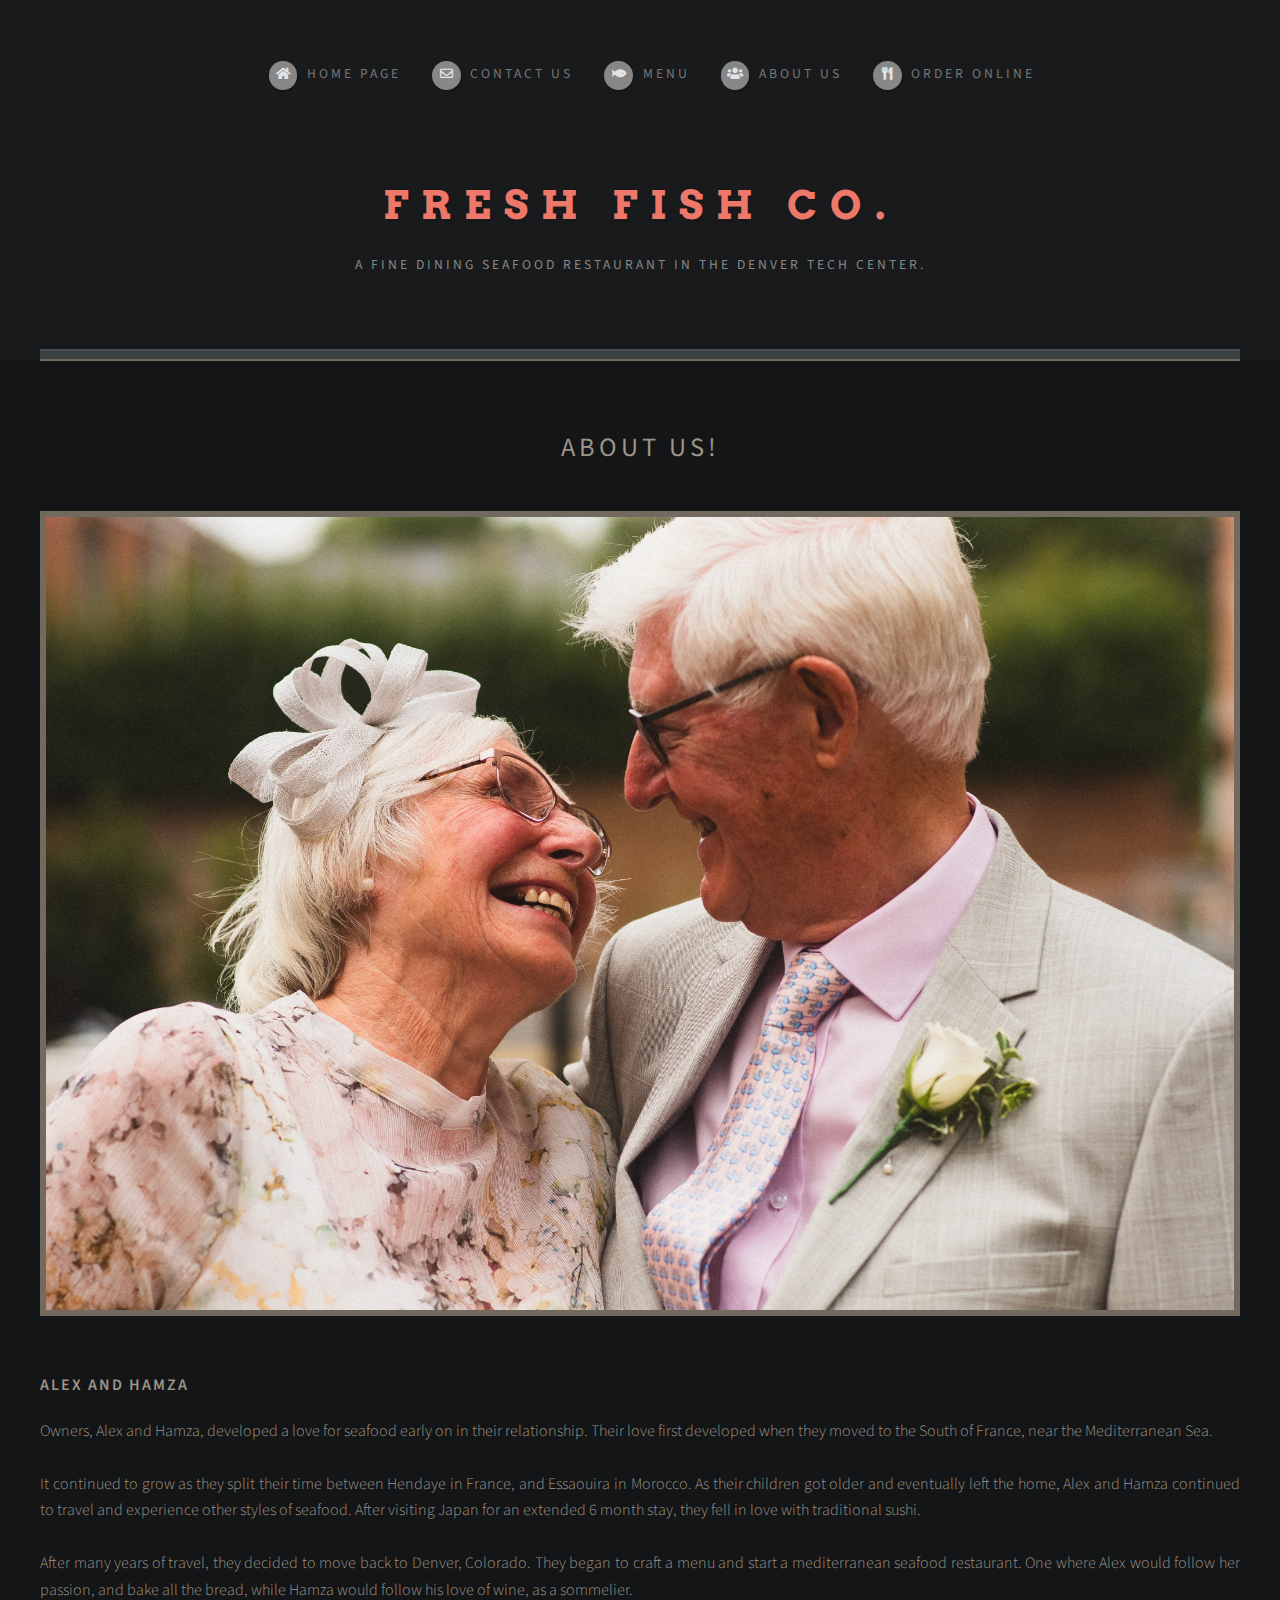
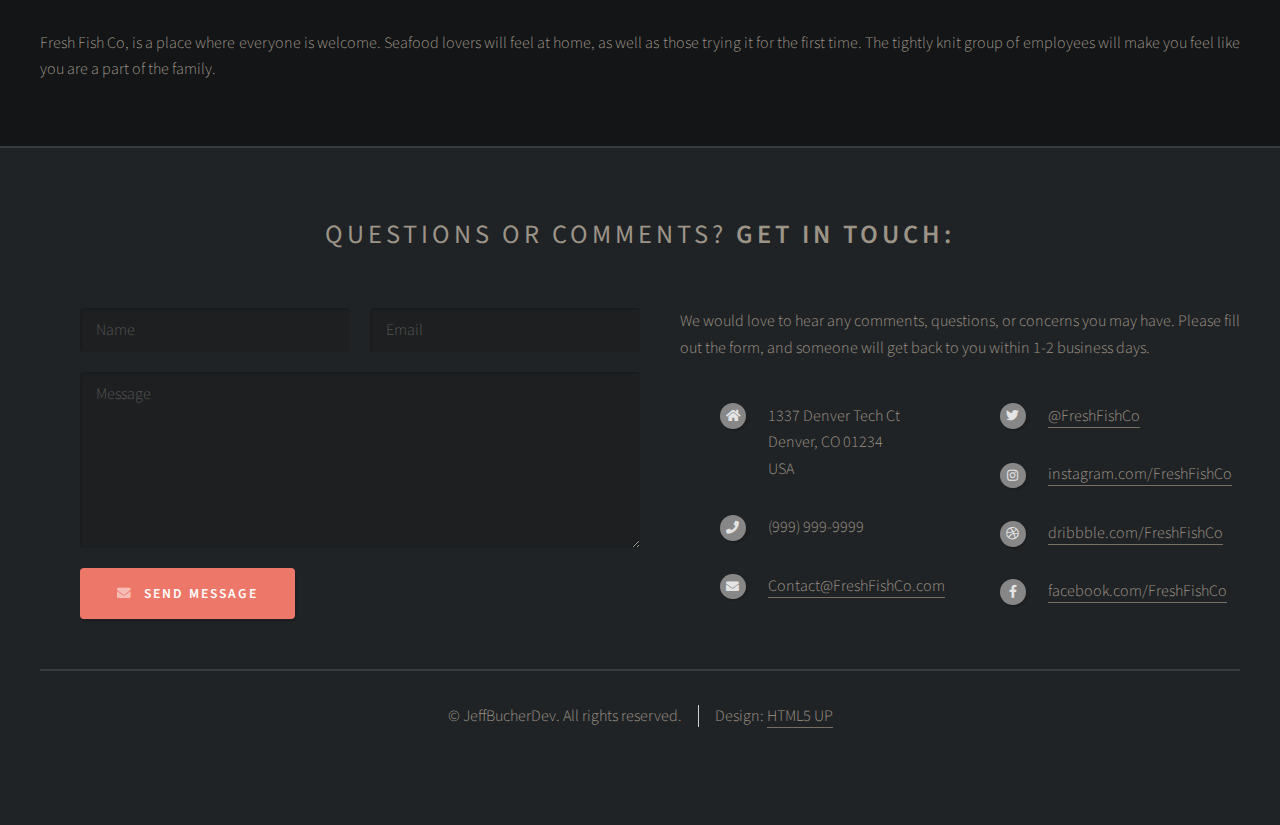
==== About.html @ edb65822 "added menu, about pages, menu images" ====
<!DOCTYPE HTML>
<!--
	Strongly Typed by HTML5 UP
	html5up.net | @ajlkn
	Free for personal and commercial use under the CCA 3.0 license (html5up.net/license)
-->
<html>
	<head>
		<title>About Us</title>
		<meta charset="utf-8" />
		<meta name="viewport" content="width=device-width, initial-scale=1, user-scalable=no" />
		<link rel="stylesheet" href="assets/css/main.css" />
	</head>
	<body class="no-sidebar is-preload">
		<div id="page-wrapper">

<!-- Header -->				
				<section id="header">
					<div class="container">

						<!-- Logo -->
							<h1 id="logo"><a href="index.html">Fresh Fish Co.</a></h1>
							<p>A fine dining seafood restaurant in the Denver Tech Center.</p>

						<!-- Nav -->
							<nav id="nav">
								<ul>
									<li><a class="icon solid fa-home" href="index.html"><span>Home Page</span></a></li>
									<li>
										<a href="#" class="icon fa-envelope"><span>Contact Us</span></a>
										<ul>
											<li><a href="#">Careers</a></li>
											<li><a href="#">Reservations</a></li>
											<li><a href="#footer">Email Us</a></li>
											<li>
												<a href="#">Services</a>
												<ul>
													<li><a href="#">Catering</a></li>
													<li><a href="#">Banquets</a></li>
													<li><a href="#">Event Hosting</a></li>
												</ul>
											</li>
											<!-- <li><a href="#">Veroeros feugiat</a></li> -->
										</ul>
									</li>
									<li><a class="icon solid fa-fish" href="Menu.html"><span>Menu</span></a></li>
									<li><a class="icon solid fa-users" href="About.html"><span>About Us</span></a></li>
									<li><a class="icon solid fa-utensils" href="#"><span>Order Online</span></a></li>
								</ul>
							</nav>

					</div>
				</section>

			<!-- Main -->
				<section id="main">
					<div class="container">
						<div id="content">

							<!-- Post -->
								<article class="box post">
									<header>
										<h2>About Us!</h2>
									</header>
									<span class="image featured"><img src="images/chino-rocha-QeQ4x_f4fpc-unsplash.jpg" alt="" /></span>
									<h3>Alex and Hamza</h3>
									<p> Owners, Alex and Hamza, developed a love for seafood early on in their relationship. Their love first developed when they moved to the South of France, near the Mediterranean Sea. 
										<br>
										<br>
										
									It continued to grow as they split their time between Hendaye in France, and Essaouira in Morocco. As their children got older and eventually left the home, Alex and Hamza continued to travel and experience other styles of seafood. After visiting Japan for an extended 6 month stay, they fell in love with traditional sushi. 
									<br>
									<br>
									
									After many years of travel, they decided to move back to Denver, Colorado. They began to craft a menu and start a mediterranean seafood restaurant. One where Alex would follow her passion, and bake all the bread, while Hamza would follow his love of wine, as a sommelier.
									<br>
									<br>

									Fresh Fish Co, is a place where everyone is welcome. Seafood lovers will feel at home, as well as those trying it for the first time. The tightly knit group of employees will make you feel like you are a part of the family. 
									</p>
								</article>

						</div>
					</div>
				</section>

			<!-- Footer -->
				<section id="footer">
					<div class="container">
						<header>
							<h2>Questions or comments? <strong>Get in touch:</strong></h2>
						</header>
						<div class="row">
							<div class="col-6 col-12-medium">
								<section>
									<form method="post" action="#">
										<div class="row gtr-50">
											<div class="col-6 col-12-small">
												<input name="name" placeholder="Name" type="text" />
											</div>
											<div class="col-6 col-12-small">
												<input name="email" placeholder="Email" type="text" />
											</div>
											<div class="col-12">
												<textarea name="message" placeholder="Message"></textarea>
											</div>
											<div class="col-12">
												<a href="#" class="form-button-submit button icon solid fa-envelope">Send Message</a>
											</div>
										</div>
									</form>
								</section>
							</div>
							<div class="col-6 col-12-medium">
								<section>
									<p>We would love to hear any comments, questions, or concerns you may have. Please fill out the form, and someone will get back to you within 1-2 business days.</p>
									<div class="row">
										<div class="col-6 col-12-small">
											<ul class="icons">
												<li class="icon solid fa-home">
													1337 Denver Tech Ct<br />
													Denver, CO 01234<br />
													USA
												</li>
												<li class="icon solid fa-phone">
													(999) 999-9999
												</li>
												<li class="icon solid fa-envelope">
													<a href="#">Contact@FreshFishCo.com</a>
												</li>
											</ul>
										</div>
										<div class="col-6 col-12-small">
											<ul class="icons">
												<li class="icon brands fa-twitter">
													<a href="#">@FreshFishCo</a>
												</li>
												<li class="icon brands fa-instagram">
													<a href="#">instagram.com/FreshFishCo</a>
												</li>
												<li class="icon brands fa-dribbble">
													<a href="#">dribbble.com/FreshFishCo</a>
												</li>
												<li class="icon brands fa-facebook-f">
													<a href="#">facebook.com/FreshFishCo</a>
												</li>
											</ul>
										</div>
									</div>
								</section>
							</div>
						</div>
					</div>
					<div id="copyright" class="container">
						<ul class="links">
							<li>&copy; JeffBucherDev. All rights reserved.</li><li>Design: <a href="http://html5up.net">HTML5 UP</a></li>
						</ul>
					</div>
				</section>

		</div>

		<!-- Scripts -->
			<script src="assets/js/jquery.min.js"></script>
			<script src="assets/js/jquery.dropotron.min.js"></script>
			<script src="assets/js/browser.min.js"></script>
			<script src="assets/js/breakpoints.min.js"></script>
			<script src="assets/js/util.js"></script>
			<script src="assets/js/main.js"></script>

	</body>
</html>
---- assets/css/main.css ----
@import url("fontawesome-all.min.css");
@import url("https://fonts.googleapis.com/css?family=Source+Sans+Pro:300,400,600|Arvo:700");

/*
	Strongly Typed by HTML5 UP
	html5up.net | @ajlkn
	Free for personal and commercial use under the CCA 3.0 license (html5up.net/license)
*/

html, body, div, span, applet, object,
iframe, h1, h2, h3, h4, h5, h6, p, blockquote,
pre, a, abbr, acronym, address, big, cite,
code, del, dfn, em, img, ins, kbd, q, s, samp,
small, strike, strong, sub, sup, tt, var, b,
u, i, center, dl, dt, dd, ol, ul, li, fieldset,
form, label, legend, table, caption, tbody,
tfoot, thead, tr, th, td, article, aside,
canvas, details, embed, figure, figcaption,
footer, header, hgroup, menu, nav, output, ruby,
section, summary, time, mark, audio, video {
	margin: 0;
	padding: 0;
	border: 0;
	font-size: 100%;
	font: inherit;
	vertical-align: baseline;}

article, aside, details, figcaption, figure,
footer, header, hgroup, menu, nav, section {
	display: block;}

body {
	line-height: 1;
}

ol, ul {
	list-style: none;
}

blockquote, q {
	quotes: none;
}

	blockquote:before, blockquote:after, q:before, q:after {
		content: '';
		content: none;
	}

table {
	border-collapse: collapse;
	border-spacing: 0;
}

body {
	-webkit-text-size-adjust: none;
}

mark {
	background-color: transparent;
	color: inherit;
}

input::-moz-focus-inner {
	border: 0;
	padding: 0;
}

input, select, textarea {
	-moz-appearance: none;
	-webkit-appearance: none;
	-ms-appearance: none;
	appearance: none;
}

/* Basic */

	html {
		box-sizing: border-box;
	}

	*, *:before, *:after {
		box-sizing: inherit;
	}

	body {
		background: #f0f0f0;
	}

		body.is-preload *, body.is-preload *:before, body.is-preload *:after {
			-moz-animation: none !important;
			-webkit-animation: none !important;
			-ms-animation: none !important;
			animation: none !important;
			-moz-transition: none !important;
			-webkit-transition: none !important;
			-ms-transition: none !important;
			transition: none !important;
		}

	body, input, textarea, select {
		font-family: 'Source Sans Pro';
		font-weight: 300;
		color: rgb(157, 148, 136);
		line-height: 1.65em;
		font-size: 15pt;
	}

	h1, h2, h3, h4, h5, h6 {
		font-weight: 600;
		text-transform: uppercase;
		color: rgb(157, 148, 136);
	}

	h1 a, h2 a, h3 a, h4 a, h5 a, h6 a {
		color: inherit;
		text-decoration: none;
		border: 0;
	}

	h2 {
		font-size: 1.65em;
		font-weight: 400;
		letter-spacing: 4px;
		margin: 0 0 1.5em 0;
		line-height: 1.75em;
	}

	h3 {
		font-size: 1em;
		letter-spacing: 2px;
		margin: 0 0 1.25em 0;
	}

	a {
		-moz-transition: color 0.25s ease-in-out, border-bottom-color 0.25s ease-in-out;
		-webkit-transition: color 0.25s ease-in-out, border-bottom-color 0.25s ease-in-out;
		-ms-transition: color 0.25s ease-in-out, border-bottom-color 0.25s ease-in-out;
		transition: color 0.25s ease-in-out, border-bottom-color 0.25s ease-in-out;
		color: rgb(157, 148, 136);
		text-decoration: none;
		border-bottom: solid 1px rgb(120, 111, 98);
	}

		a strong {
			-moz-transition: color 0.25s ease-in-out, border-bottom-color 0.25s ease-in-out;
			-webkit-transition: color 0.25s ease-in-out, border-bottom-color 0.25s ease-in-out;
			-ms-transition: color 0.25s ease-in-out, border-bottom-color 0.25s ease-in-out;
			transition: color 0.25s ease-in-out, border-bottom-color 0.25s ease-in-out;
		}

		a:hover {
			color: #ed786a;
			border-bottom-color: rgba(255, 255, 255, 0);
		}

			a:hover strong {
				color: #ed786a;
			}

	strong, b {
		font-weight: 600;
		color: rgb(157, 148, 136);
	}

	em, i {
		font-style: italic;
	}

	sub {
		position: relative;
		top: 0.5em;
		font-size: 0.8em;
	}

	sup {
		position: relative;
		top: -0.5em;
		font-size: 0.8em;
	}

	hr {
		border: 0;
		border-top: solid 1px #ddd;
	}

	blockquote {
		border-left: solid 0.5em #ddd;
		padding: 1em 0 1em 2em;
		font-style: italic;
	}

	p {
		text-align: justify;
		margin-bottom: 2em;
	}

	ul, ol, dl, table, blockquote {
		margin-bottom: 2em;
	}

	br.clear {
		clear: both;
	}

/* Container */

	.container {
		margin: 0 auto;
		max-width: 100%;
		width: 70em;
	}

		@media screen and (max-width: 1680px) {

			.container {
				width: 68em;
			}

		}

		@media screen and (max-width: 1280px) {

			.container {
				width: calc(100% - 80px);
			}

		}

		@media screen and (max-width: 980px) {

			.container {
				width: calc(100% - 100px);
			}

		}

		@media screen and (max-width: 736px) {

			.container {
				width: calc(100% - 40px);
			}

		}

/* Row */

	.row {
		display: flex;
		flex-wrap: wrap;
		box-sizing: border-box;
		align-items: stretch;
	}

		.row > * {
			box-sizing: border-box;
		}

		.row.gtr-uniform > * > :last-child {
			margin-bottom: 0;
		}

		.row.aln-left {
			justify-content: flex-start;
		}

		.row.aln-center {
			justify-content: center;
		}

		.row.aln-right {
			justify-content: flex-end;
		}

		.row.aln-top {
			align-items: flex-start;
		}

		.row.aln-middle {
			align-items: center;
		}

		.row.aln-bottom {
			align-items: flex-end;
		}

		.row > .imp {
			order: -1;
		}

		.row > .col-1 {
			width: 8.33333%;
		}

		.row > .off-1 {
			margin-left: 8.33333%;
		}

		.row > .col-2 {
			width: 16.66667%;
		}

		.row > .off-2 {
			margin-left: 16.66667%;
		}

		.row > .col-3 {
			width: 25%;
		}

		.row > .off-3 {
			margin-left: 25%;
		}

		.row > .col-4 {
			width: 33.33333%;
		}

		.row > .off-4 {
			margin-left: 33.33333%;
		}

		.row > .col-5 {
			width: 41.66667%;
		}

		.row > .off-5 {
			margin-left: 41.66667%;
		}

		.row > .col-6 {
			width: 50%;
		}

		.row > .off-6 {
			margin-left: 50%;
		}

		.row > .col-7 {
			width: 58.33333%;
		}

		.row > .off-7 {
			margin-left: 58.33333%;
		}

		.row > .col-8 {
			width: 66.66667%;
		}

		.row > .off-8 {
			margin-left: 66.66667%;
		}

		.row > .col-9 {
			width: 75%;
		}

		.row > .off-9 {
			margin-left: 75%;
		}

		.row > .col-10 {
			width: 83.33333%;
		}

		.row > .off-10 {
			margin-left: 83.33333%;
		}

		.row > .col-11 {
			width: 91.66667%;
		}

		.row > .off-11 {
			margin-left: 91.66667%;
		}

		.row > .col-12 {
			width: 100%;
		}

		.row > .off-12 {
			margin-left: 100%;
		}

		.row.gtr-0 {
			margin-top: 0px;
			margin-left: 0px;
		}

			.row.gtr-0 > * {
				padding: 0px 0 0 0px;
			}

			.row.gtr-0.gtr-uniform {
				margin-top: 0px;
			}

				.row.gtr-0.gtr-uniform > * {
					padding-top: 0px;
				}

		.row.gtr-25 {
			margin-top: -12.5px;
			margin-left: -12.5px;
		}

			.row.gtr-25 > * {
				padding: 12.5px 0 0 12.5px;
			}

			.row.gtr-25.gtr-uniform {
				margin-top: -12.5px;
			}

				.row.gtr-25.gtr-uniform > * {
					padding-top: 12.5px;
				}

		.row.gtr-50 {
			margin-top: -25px;
			margin-left: -25px;
		}

			.row.gtr-50 > * {
				padding: 25px 0 0 25px;
			}

			.row.gtr-50.gtr-uniform {
				margin-top: -25px;
			}

				.row.gtr-50.gtr-uniform > * {
					padding-top: 25px;
				}

		.row {
			margin-top: -50px;
			margin-left: -50px;
		}

			.row > * {
				padding: 50px 0 0 50px;
			}

			.row.gtr-uniform {
				margin-top: -50px;
			}

				.row.gtr-uniform > * {
					padding-top: 50px;
				}

		.row.gtr-150 {
			margin-top: -75px;
			margin-left: -75px;
		}

			.row.gtr-150 > * {
				padding: 75px 0 0 75px;
			}

			.row.gtr-150.gtr-uniform {
				margin-top: -75px;
			}

				.row.gtr-150.gtr-uniform > * {
					padding-top: 75px;
				}

		.row.gtr-200 {
			margin-top: -100px;
			margin-left: -100px;
		}

			.row.gtr-200 > * {
				padding: 100px 0 0 100px;
			}

			.row.gtr-200.gtr-uniform {
				margin-top: -100px;
			}

				.row.gtr-200.gtr-uniform > * {
					padding-top: 100px;
				}

		@media screen and (max-width: 1680px) {

			.row {
				display: flex;
				flex-wrap: wrap;
				box-sizing: border-box;
				align-items: stretch;
			}

				.row > * {
					box-sizing: border-box;
				}

				.row.gtr-uniform > * > :last-child {
					margin-bottom: 0;
				}

				.row.aln-left {
					justify-content: flex-start;
				}

				.row.aln-center {
					justify-content: center;
				}

				.row.aln-right {
					justify-content: flex-end;
				}

				.row.aln-top {
					align-items: flex-start;
				}

				.row.aln-middle {
					align-items: center;
				}

				.row.aln-bottom {
					align-items: flex-end;
				}

				.row > .imp-xlarge {
					order: -1;
				}

				.row > .col-1-xlarge {
					width: 8.33333%;
				}

				.row > .off-1-xlarge {
					margin-left: 8.33333%;
				}

				.row > .col-2-xlarge {
					width: 16.66667%;
				}

				.row > .off-2-xlarge {
					margin-left: 16.66667%;
				}

				.row > .col-3-xlarge {
					width: 25%;
				}

				.row > .off-3-xlarge {
					margin-left: 25%;
				}

				.row > .col-4-xlarge {
					width: 33.33333%;
				}

				.row > .off-4-xlarge {
					margin-left: 33.33333%;
				}

				.row > .col-5-xlarge {
					width: 41.66667%;
				}

				.row > .off-5-xlarge {
					margin-left: 41.66667%;
				}

				.row > .col-6-xlarge {
					width: 50%;
				}

				.row > .off-6-xlarge {
					margin-left: 50%;
				}

				.row > .col-7-xlarge {
					width: 58.33333%;
				}

				.row > .off-7-xlarge {
					margin-left: 58.33333%;
				}

				.row > .col-8-xlarge {
					width: 66.66667%;
				}

				.row > .off-8-xlarge {
					margin-left: 66.66667%;
				}

				.row > .col-9-xlarge {
					width: 75%;
				}

				.row > .off-9-xlarge {
					margin-left: 75%;
				}

				.row > .col-10-xlarge {
					width: 83.33333%;
				}

				.row > .off-10-xlarge {
					margin-left: 83.33333%;
				}

				.row > .col-11-xlarge {
					width: 91.66667%;
				}

				.row > .off-11-xlarge {
					margin-left: 91.66667%;
				}

				.row > .col-12-xlarge {
					width: 100%;
				}

				.row > .off-12-xlarge {
					margin-left: 100%;
				}

				.row.gtr-0 {
					margin-top: 0px;
					margin-left: 0px;
				}

					.row.gtr-0 > * {
						padding: 0px 0 0 0px;
					}

					.row.gtr-0.gtr-uniform {
						margin-top: 0px;
					}

						.row.gtr-0.gtr-uniform > * {
							padding-top: 0px;
						}

				.row.gtr-25 {
					margin-top: -12.5px;
					margin-left: -12.5px;
				}

					.row.gtr-25 > * {
						padding: 12.5px 0 0 12.5px;
					}

					.row.gtr-25.gtr-uniform {
						margin-top: -12.5px;
					}

						.row.gtr-25.gtr-uniform > * {
							padding-top: 12.5px;
						}

				.row.gtr-50 {
					margin-top: -25px;
					margin-left: -25px;
				}

					.row.gtr-50 > * {
						padding: 25px 0 0 25px;
					}

					.row.gtr-50.gtr-uniform {
						margin-top: -25px;
					}

						.row.gtr-50.gtr-uniform > * {
							padding-top: 25px;
						}

				.row {
					margin-top: -50px;
					margin-left: -50px;
				}

					.row > * {
						padding: 50px 0 0 50px;
					}

					.row.gtr-uniform {
						margin-top: -50px;
					}

						.row.gtr-uniform > * {
							padding-top: 50px;
						}

				.row.gtr-150 {
					margin-top: -75px;
					margin-left: -75px;
				}

					.row.gtr-150 > * {
						padding: 75px 0 0 75px;
					}

					.row.gtr-150.gtr-uniform {
						margin-top: -75px;
					}

						.row.gtr-150.gtr-uniform > * {
							padding-top: 75px;
						}

				.row.gtr-200 {
					margin-top: -100px;
					margin-left: -100px;
				}

					.row.gtr-200 > * {
						padding: 100px 0 0 100px;
					}

					.row.gtr-200.gtr-uniform {
						margin-top: -100px;
					}

						.row.gtr-200.gtr-uniform > * {
							padding-top: 100px;
						}

		}

		@media screen and (max-width: 1280px) {

			.row {
				display: flex;
				flex-wrap: wrap;
				box-sizing: border-box;
				align-items: stretch;
			}

				.row > * {
					box-sizing: border-box;
				}

				.row.gtr-uniform > * > :last-child {
					margin-bottom: 0;
				}

				.row.aln-left {
					justify-content: flex-start;
				}

				.row.aln-center {
					justify-content: center;
				}

				.row.aln-right {
					justify-content: flex-end;
				}

				.row.aln-top {
					align-items: flex-start;
				}

				.row.aln-middle {
					align-items: center;
				}

				.row.aln-bottom {
					align-items: flex-end;
				}

				.row > .imp-large {
					order: -1;
				}

				.row > .col-1-large {
					width: 8.33333%;
				}

				.row > .off-1-large {
					margin-left: 8.33333%;
				}

				.row > .col-2-large {
					width: 16.66667%;
				}

				.row > .off-2-large {
					margin-left: 16.66667%;
				}

				.row > .col-3-large {
					width: 25%;
				}

				.row > .off-3-large {
					margin-left: 25%;
				}

				.row > .col-4-large {
					width: 33.33333%;
				}

				.row > .off-4-large {
					margin-left: 33.33333%;
				}

				.row > .col-5-large {
					width: 41.66667%;
				}

				.row > .off-5-large {
					margin-left: 41.66667%;
				}

				.row > .col-6-large {
					width: 50%;
				}

				.row > .off-6-large {
					margin-left: 50%;
				}

				.row > .col-7-large {
					width: 58.33333%;
				}

				.row > .off-7-large {
					margin-left: 58.33333%;
				}

				.row > .col-8-large {
					width: 66.66667%;
				}

				.row > .off-8-large {
					margin-left: 66.66667%;
				}

				.row > .col-9-large {
					width: 75%;
				}

				.row > .off-9-large {
					margin-left: 75%;
				}

				.row > .col-10-large {
					width: 83.33333%;
				}

				.row > .off-10-large {
					margin-left: 83.33333%;
				}

				.row > .col-11-large {
					width: 91.66667%;
				}

				.row > .off-11-large {
					margin-left: 91.66667%;
				}

				.row > .col-12-large {
					width: 100%;
				}

				.row > .off-12-large {
					margin-left: 100%;
				}

				.row.gtr-0 {
					margin-top: 0px;
					margin-left: 0px;
				}

					.row.gtr-0 > * {
						padding: 0px 0 0 0px;
					}

					.row.gtr-0.gtr-uniform {
						margin-top: 0px;
					}

						.row.gtr-0.gtr-uniform > * {
							padding-top: 0px;
						}

				.row.gtr-25 {
					margin-top: -10px;
					margin-left: -10px;
				}

					.row.gtr-25 > * {
						padding: 10px 0 0 10px;
					}

					.row.gtr-25.gtr-uniform {
						margin-top: -10px;
					}

						.row.gtr-25.gtr-uniform > * {
							padding-top: 10px;
						}

				.row.gtr-50 {
					margin-top: -20px;
					margin-left: -20px;
				}

					.row.gtr-50 > * {
						padding: 20px 0 0 20px;
					}

					.row.gtr-50.gtr-uniform {
						margin-top: -20px;
					}

						.row.gtr-50.gtr-uniform > * {
							padding-top: 20px;
						}

				.row {
					margin-top: -40px;
					margin-left: -40px;
				}

					.row > * {
						padding: 40px 0 0 40px;
					}

					.row.gtr-uniform {
						margin-top: -40px;
					}

						.row.gtr-uniform > * {
							padding-top: 40px;
						}

				.row.gtr-150 {
					margin-top: -60px;
					margin-left: -60px;
				}

					.row.gtr-150 > * {
						padding: 60px 0 0 60px;
					}

					.row.gtr-150.gtr-uniform {
						margin-top: -60px;
					}

						.row.gtr-150.gtr-uniform > * {
							padding-top: 60px;
						}

				.row.gtr-200 {
					margin-top: -80px;
					margin-left: -80px;
				}

					.row.gtr-200 > * {
						padding: 80px 0 0 80px;
					}

					.row.gtr-200.gtr-uniform {
						margin-top: -80px;
					}

						.row.gtr-200.gtr-uniform > * {
							padding-top: 80px;
						}

		}

		@media screen and (max-width: 980px) {

			.row {
				display: flex;
				flex-wrap: wrap;
				box-sizing: border-box;
				align-items: stretch;
			}

				.row > * {
					box-sizing: border-box;
				}

				.row.gtr-uniform > * > :last-child {
					margin-bottom: 0;
				}

				.row.aln-left {
					justify-content: flex-start;
				}

				.row.aln-center {
					justify-content: center;
				}

				.row.aln-right {
					justify-content: flex-end;
				}

				.row.aln-top {
					align-items: flex-start;
				}

				.row.aln-middle {
					align-items: center;
				}

				.row.aln-bottom {
					align-items: flex-end;
				}

				.row > .imp-medium {
					order: -1;
				}

				.row > .col-1-medium {
					width: 8.33333%;
				}

				.row > .off-1-medium {
					margin-left: 8.33333%;
				}

				.row > .col-2-medium {
					width: 16.66667%;
				}

				.row > .off-2-medium {
					margin-left: 16.66667%;
				}

				.row > .col-3-medium {
					width: 25%;
				}

				.row > .off-3-medium {
					margin-left: 25%;
				}

				.row > .col-4-medium {
					width: 33.33333%;
				}

				.row > .off-4-medium {
					margin-left: 33.33333%;
				}

				.row > .col-5-medium {
					width: 41.66667%;
				}

				.row > .off-5-medium {
					margin-left: 41.66667%;
				}

				.row > .col-6-medium {
					width: 50%;
				}

				.row > .off-6-medium {
					margin-left: 50%;
				}

				.row > .col-7-medium {
					width: 58.33333%;
				}

				.row > .off-7-medium {
					margin-left: 58.33333%;
				}

				.row > .col-8-medium {
					width: 66.66667%;
				}

				.row > .off-8-medium {
					margin-left: 66.66667%;
				}

				.row > .col-9-medium {
					width: 75%;
				}

				.row > .off-9-medium {
					margin-left: 75%;
				}

				.row > .col-10-medium {
					width: 83.33333%;
				}

				.row > .off-10-medium {
					margin-left: 83.33333%;
				}

				.row > .col-11-medium {
					width: 91.66667%;
				}

				.row > .off-11-medium {
					margin-left: 91.66667%;
				}

				.row > .col-12-medium {
					width: 100%;
				}

				.row > .off-12-medium {
					margin-left: 100%;
				}

				.row.gtr-0 {
					margin-top: 0px;
					margin-left: 0px;
				}

					.row.gtr-0 > * {
						padding: 0px 0 0 0px;
					}

					.row.gtr-0.gtr-uniform {
						margin-top: 0px;
					}

						.row.gtr-0.gtr-uniform > * {
							padding-top: 0px;
						}

				.row.gtr-25 {
					margin-top: -12.5px;
					margin-left: -12.5px;
				}

					.row.gtr-25 > * {
						padding: 12.5px 0 0 12.5px;
					}

					.row.gtr-25.gtr-uniform {
						margin-top: -12.5px;
					}

						.row.gtr-25.gtr-uniform > * {
							padding-top: 12.5px;
						}

				.row.gtr-50 {
					margin-top: -25px;
					margin-left: -25px;
				}

					.row.gtr-50 > * {
						padding: 25px 0 0 25px;
					}

					.row.gtr-50.gtr-uniform {
						margin-top: -25px;
					}

						.row.gtr-50.gtr-uniform > * {
							padding-top: 25px;
						}

				.row {
					margin-top: -50px;
					margin-left: -50px;
				}

					.row > * {
						padding: 50px 0 0 50px;
					}

					.row.gtr-uniform {
						margin-top: -50px;
					}

						.row.gtr-uniform > * {
							padding-top: 50px;
						}

				.row.gtr-150 {
					margin-top: -75px;
					margin-left: -75px;
				}

					.row.gtr-150 > * {
						padding: 75px 0 0 75px;
					}

					.row.gtr-150.gtr-uniform {
						margin-top: -75px;
					}

						.row.gtr-150.gtr-uniform > * {
							padding-top: 75px;
						}

				.row.gtr-200 {
					margin-top: -100px;
					margin-left: -100px;
				}

					.row.gtr-200 > * {
						padding: 100px 0 0 100px;
					}

					.row.gtr-200.gtr-uniform {
						margin-top: -100px;
					}

						.row.gtr-200.gtr-uniform > * {
							padding-top: 100px;
						}

		}

		@media screen and (max-width: 736px) {

			.row {
				display: flex;
				flex-wrap: wrap;
				box-sizing: border-box;
				align-items: stretch;
			}

				.row > * {
					box-sizing: border-box;
				}

				.row.gtr-uniform > * > :last-child {
					margin-bottom: 0;
				}

				.row.aln-left {
					justify-content: flex-start;
				}

				.row.aln-center {
					justify-content: center;
				}

				.row.aln-right {
					justify-content: flex-end;
				}

				.row.aln-top {
					align-items: flex-start;
				}

				.row.aln-middle {
					align-items: center;
				}

				.row.aln-bottom {
					align-items: flex-end;
				}

				.row > .imp-small {
					order: -1;
				}

				.row > .col-1-small {
					width: 8.33333%;
				}

				.row > .off-1-small {
					margin-left: 8.33333%;
				}

				.row > .col-2-small {
					width: 16.66667%;
				}

				.row > .off-2-small {
					margin-left: 16.66667%;
				}

				.row > .col-3-small {
					width: 25%;
				}

				.row > .off-3-small {
					margin-left: 25%;
				}

				.row > .col-4-small {
					width: 33.33333%;
				}

				.row > .off-4-small {
					margin-left: 33.33333%;
				}

				.row > .col-5-small {
					width: 41.66667%;
				}

				.row > .off-5-small {
					margin-left: 41.66667%;
				}

				.row > .col-6-small {
					width: 50%;
				}

				.row > .off-6-small {
					margin-left: 50%;
				}

				.row > .col-7-small {
					width: 58.33333%;
				}

				.row > .off-7-small {
					margin-left: 58.33333%;
				}

				.row > .col-8-small {
					width: 66.66667%;
				}

				.row > .off-8-small {
					margin-left: 66.66667%;
				}

				.row > .col-9-small {
					width: 75%;
				}

				.row > .off-9-small {
					margin-left: 75%;
				}

				.row > .col-10-small {
					width: 83.33333%;
				}

				.row > .off-10-small {
					margin-left: 83.33333%;
				}

				.row > .col-11-small {
					width: 91.66667%;
				}

				.row > .off-11-small {
					margin-left: 91.66667%;
				}

				.row > .col-12-small {
					width: 100%;
				}

				.row > .off-12-small {
					margin-left: 100%;
				}

				.row.gtr-0 {
					margin-top: 0px;
					margin-left: 0px;
				}

					.row.gtr-0 > * {
						padding: 0px 0 0 0px;
					}

					.row.gtr-0.gtr-uniform {
						margin-top: 0px;
					}

						.row.gtr-0.gtr-uniform > * {
							padding-top: 0px;
						}

				.row.gtr-25 {
					margin-top: -7.5px;
					margin-left: -7.5px;
				}

					.row.gtr-25 > * {
						padding: 7.5px 0 0 7.5px;
					}

					.row.gtr-25.gtr-uniform {
						margin-top: -7.5px;
					}

						.row.gtr-25.gtr-uniform > * {
							padding-top: 7.5px;
						}

				.row.gtr-50 {
					margin-top: -15px;
					margin-left: -15px;
				}

					.row.gtr-50 > * {
						padding: 15px 0 0 15px;
					}

					.row.gtr-50.gtr-uniform {
						margin-top: -15px;
					}

						.row.gtr-50.gtr-uniform > * {
							padding-top: 15px;
						}

				.row {
					margin-top: -30px;
					margin-left: -30px;
				}

					.row > * {
						padding: 30px 0 0 30px;
					}

					.row.gtr-uniform {
						margin-top: -30px;
					}

						.row.gtr-uniform > * {
							padding-top: 30px;
						}

				.row.gtr-150 {
					margin-top: -45px;
					margin-left: -45px;
				}

					.row.gtr-150 > * {
						padding: 45px 0 0 45px;
					}

					.row.gtr-150.gtr-uniform {
						margin-top: -45px;
					}

						.row.gtr-150.gtr-uniform > * {
							padding-top: 45px;
						}

				.row.gtr-200 {
					margin-top: -60px;
					margin-left: -60px;
				}

					.row.gtr-200 > * {
						padding: 60px 0 0 60px;
					}

					.row.gtr-200.gtr-uniform {
						margin-top: -60px;
					}

						.row.gtr-200.gtr-uniform > * {
							padding-top: 60px;
						}

		}

/* Sections/Article */

	section, article {
		margin-bottom: 3em;
	}

	section > :last-child,
	article > :last-child,
	section:last-child,
	article:last-child {
		margin-bottom: 0;
	}

/* Image */

	.image {
		-moz-transition: opacity 0.25s ease-in-out;
		-webkit-transition: opacity 0.25s ease-in-out;
		-ms-transition: opacity 0.25s ease-in-out;
		transition: opacity 0.25s ease-in-out;
		display: inline-block;
		border: solid 6px rgb(114, 106, 94) !important;
	}

		.image:hover {
			opacity: 0.9;
		}

		.image img {
			display: block;
			width: 100%;
		}

		.image.fit {
			display: block;
			width: 100%;
		}

		.image.featured {
			display: block;
			width: 100%;
			margin: 0 0 3.5em 0;
		}

		.image.left {
			float: left;
			margin: 0 1.5em 1.5em 0;
			position: relative;
			top: 0.5em;
		}

		.image.centered {
			display: block;
			margin: 0 0 2em 0;
		}

			.image.centered img {
				margin: 0 auto;
				width: auto;
			}

/* List */

	ul {
		list-style: disc;
		padding-left: 1em;
	}

		ul li {
			padding-left: 0.5em;
			margin: 0.75em 0 0.75em 0;
		}

			ul li:first-child {
				margin-top: 0;
			}

	ol {
		list-style: decimal;
		padding-left: 1em;
	}

		ol li {
			padding-left: 0.5em;
			margin: 0.75em 0 0.75em 0;
		}

			ol li:first-child {
				margin-top: 0;
			}

/* Links */

	ul.links {
		list-style: none;
		padding-left: 0;
	}

		ul.links li {
			display: inline;
			border-left: solid 1px #d0d0d0;
			padding-left: 1em;
			margin: 0 0 0 1em;
		}

			ul.links li:first-child {
				margin-left: 0;
				padding-left: 0;
				border-left: 0;
			}

/* Actions */

	ul.actions {
		margin-top: 2.5em;
		clear: both;
		list-style: none;
		padding-left: 0;
	}

		ul.actions li {
			padding-left: 0;
			display: inline-block;
			margin: 0 0 0 1em;
		}

			ul.actions li:first-child {
				margin-left: 0;
			}

/* Divided */

	ul.divided {
		list-style: none;
		padding-left: 0;
	}

		ul.divided li {
			border-top: solid 2px #e5e5e5;
			padding-left: 0;
			margin: 2.5em 0 0 0;
			padding: 2.5em 0 0 0;
		}

			ul.divided li:first-child {
				border-top: 0;
				margin-top: 0;
				padding-top: 0;
			}

/* Icons */

	ul.icons {
		list-style: none;
		padding-left: 0;
	}

		ul.icons > li {
			position: relative;
			padding: 2em 0 0 3em;
			margin: 0;
		}

			ul.icons > li:before {
				position: absolute;
				left: 0;
				top: 2.6em;
				display: block;
				font-size: 0.8em;
				background: #878787;
				color: #e4e4e4;
				width: 2em;
				height: 2em;
				border-radius: 2em;
				line-height: 2em;
				text-align: center;
				box-shadow: 0.125em 0.175em 0 0 rgba(0, 0, 0, 0.125);
			}

			ul.icons > li:first-child {
				padding-top: 0;
			}

				ul.icons > li:first-child:before {
					top: 0;
				}

/* Form */

	form label {
		font-weight: 600;
		text-transform: uppercase;
		color: #888;
		display: block;
		margin: 0 0 1em 0;
	}

	form input[type="text"],
	form input[type="email"],
	form input[type="password"],
	form select,
	form textarea {
		-moz-transition: background-color 0.25s ease-in-out;
		-webkit-transition: background-color 0.25s ease-in-out;
		-ms-transition: background-color 0.25s ease-in-out;
		transition: background-color 0.25s ease-in-out;
		-webkit-appearance: none;
		display: block;
		border: 0;
		background: #e8e8e8;
		width: 100%;
		box-shadow: inset 2px 2px 0px 0px rgba(0, 0, 0, 0.1);
		border-radius: 4px;
		line-height: 1.25em;
		padding: 0.75em 1em 0.75em 1em;
	}

		form input[type="text"]:focus,
		form input[type="email"]:focus,
		form input[type="password"]:focus,
		form select:focus,
		form textarea:focus {
			background: #f0f0f0;
		}

	form textarea {
		min-height: 11em;
	}

	form ::-webkit-input-placeholder {
		color: #555 !important;
		line-height: 1.35em;
	}

	form :-moz-placeholder {
		color: #555 !important;
	}

	form ::-moz-placeholder {
		color: #555 !important;
	}

	form :-ms-input-placeholder {
		color: #555 !important;
	}

	form ::-moz-focus-inner {
		border: 0;
	}

/* Table */

	table {
		width: 100%;
	}

		table tbody tr {
			border-top: solid 1px #E5E5E5;
		}

			table tbody tr:first-child {
				border-top: 0;
			}

		table td {
			padding: 0.75em 1em 0.75em 1em;
		}

		table th {
			text-align: left;
			font-weight: bold;
			padding: 0.75em 1em 0.75em 1em;
		}

		table thead {
			background: #878787;
			color: #fff;
			font-weight: 400;
			text-transform: uppercase;
			border: 0;
			box-shadow: 0.125em 0.175em 0 0 rgba(0, 0, 0, 0.125);
			font-size: 0.85em;
			letter-spacing: 2px;
		}

		table tfoot {
			background: #F0F0F0;
			border-top: solid 2px #E5E5E5;
		}

/* Button */

	input[type="button"],
	input[type="submit"],
	input[type="reset"],
	button,
	.button {
		-moz-transition: all 0.25s ease-in-out;
		-webkit-transition: all 0.25s ease-in-out;
		-ms-transition: all 0.25s ease-in-out;
		transition: all 0.25s ease-in-out;
		-webkit-appearance: none;
		position: relative;
		display: inline-block;
		background: #ed786a;
		color: #fff !important;
		text-transform: uppercase;
		border-radius: 4px;
		border: 0;
		outline: 0;
		font-size: 1em;
		box-shadow: 0.125em 0.175em 0 0 rgba(0, 0, 0, 0.125);
		font-weight: 600;
		text-align: center;
		font-size: 0.85em;
		letter-spacing: 2px;
		padding: 0.85em 2.75em 0.85em 2.75em;
	}

		input[type="button"].icon:before,
		input[type="submit"].icon:before,
		input[type="reset"].icon:before,
		button.icon:before,
		.button.icon:before {
			position: relative;
			padding-right: 0.75em;
			opacity: 0.5;
			top: 0.05em;
		}

		input[type="button"]:hover,
		input[type="submit"]:hover,
		input[type="reset"]:hover,
		button:hover,
		.button:hover {
			background: #fd887a;
		}

		input[type="button"]:active,
		input[type="submit"]:active,
		input[type="reset"]:active,
		button:active,
		.button:active {
			background: #ed786a;
		}

		input[type="button"].alt,
		input[type="submit"].alt,
		input[type="reset"].alt,
		button.alt,
		.button.alt {
			background: #878787;
		}

			input[type="button"].alt:hover,
			input[type="submit"].alt:hover,
			input[type="reset"].alt:hover,
			button.alt:hover,
			.button.alt:hover {
				background: #979797;
			}

			input[type="button"].alt:active,
			input[type="submit"].alt:active,
			input[type="reset"].alt:active,
			button.alt:active,
			.button.alt:active {
				background: #878787;
			}

/* Box */

	.no-sidebar .box.post > header {
		text-align: center;
	}

	.box.excerpt .date {
		background: #878787;
		color: #fff;
		font-weight: 400;
		text-transform: uppercase;
		border-radius: 4px;
		border: 0;
		box-shadow: 0.125em 0.175em 0 0 rgba(0, 0, 0, 0.125);
		display: inline-block;
		font-size: 0.85em;
		letter-spacing: 2px;
		padding: 0.25em 1em 0.25em 1em;
		margin: 0 0 2.5em 0;
	}

/* Icons */

	.icon {
		text-decoration: none;
		position: relative;
		text-decoration: none;
	}

		.icon:before {
			-moz-osx-font-smoothing: grayscale;
			-webkit-font-smoothing: antialiased;
			display: inline-block;
			font-style: normal;
			font-variant: normal;
			text-rendering: auto;
			line-height: 1;
			text-transform: none !important;
			font-family: 'Font Awesome 5 Free';
			font-weight: 400;
		}

		.icon:before {
			line-height: inherit;
		}

		.icon > .label {
			display: none;
		}

		.icon.solid:before {
			font-weight: 900;
		}

		.icon.brands:before {
			font-family: 'Font Awesome 5 Brands';
		}

/* Page Wrapper */

	#page-wrapper > section {
		margin-bottom: 0;
	}

/* Header */

	#header {
		position: relative;
		position: relative;
		background: rgb(24, 26, 27);
		text-align: center;
	}

		#header > .container {
			padding: 14em 0 7em 0;
			border-bottom: solid 2px rgb(114, 106, 94);
			box-shadow: inset 0px -8px 0px 0px rgb(58, 63, 66), inset 0px -10px 0px 0px rgb(73, 79, 82) ;
		}

		#header h1 {
			font-family: 'Arvo';
			font-weight: 700;
			color: #ed786a;
			text-shadow: 0.05em 0.075em 0 rgba(0, 0, 0, 0.1);
			font-size: 3em;
			letter-spacing: 13px;
		}

			#header h1 a {
				border: 0;
			}

		#header p {
			text-transform: uppercase;
			font-weight: 400;
			color: #888;
			margin: 2.5em 0 0 0;
			font-size: 0.85em;
			letter-spacing: 3px;
			text-align: center;
		}

/* Nav */

	#nav {
		position: absolute;
		top: 3em;
		left: 0;
		width: 100%;
		cursor: default;
	}

		#nav > ul > li {
			display: inline-block;
			padding-right: 2em;
		}

			#nav > ul > li:last-child {
				padding-right: 0;
			}

			#nav > ul > li > a {
				border: 0;
				text-decoration: none;
				text-transform: uppercase;
				font-weight: 400;
				color: #777;
				outline: 0;
				display: block;
			}

				#nav > ul > li > a:before {
					display: inline-block;
					background: #878787;
					color: #e4e4e4;
					width: 2.25em;
					font-size: 0.8em;
					height: 2.25em;
					border-radius: 2.25em;
					line-height: 2.1em;
					text-align: center;
					box-shadow: 0.125em 0.175em 0 0 rgba(0, 0, 0, 0.125);
					margin-right: 0.75em;
					-moz-transition: color 0.25s ease-in-out, background 0.25s ease-in-out;
					-webkit-transition: color 0.25s ease-in-out, background 0.25s ease-in-out;
					-o-transition: color 0.25s ease-in-out, background 0.25s ease-in-out;
					-ms-transition: color 0.25s ease-in-out, background 0.25s ease-in-out;
					transition: color 0.25s ease-in-out, background 0.25s ease-in-out;
				}

				#nav > ul > li > a > span {
					-moz-transition: color 0.25s ease-in-out;
					-webkit-transition: color 0.25s ease-in-out;
					-o-transition: color 0.25s ease-in-out;
					-ms-transition: color 0.25s ease-in-out;
					transition: color 0.25s ease-in-out;
					font-size: 0.85em;
					letter-spacing: 3px;
				}

			#nav > ul > li > ul {
				display: none;
			}

			#nav > ul > li.active > a:before,
			#nav > ul > li:hover > a:before {
				background: #ED786A;
				color: #fff;
			}

			#nav > ul > li.active > a > span,
			#nav > ul > li:hover > a > span {
				color: #ED786A;
			}

	.dropotron {
		text-align: left;
		border: solid 1px #e5e5e5;
		border-radius: 4px;
		background: #fff;
		background: rgba(255, 255, 255, 0.965);
		box-shadow: 0px 2px 2px 0px rgba(0, 0, 0, 0.1);
		padding: 0.75em 0 0.5em 0;
		min-width: 12em;
		margin-top: calc(-0.5em + 1px);
		margin-left: -2px;
		list-style: none;
	}

		.dropotron.level-0 {
			margin-top: 1.5em;
			margin-left: -1em;
		}

			.dropotron.level-0:after {
				content: '';
				display: block;
				position: absolute;
				left: 1.25em;
				top: calc(-0.75em + 1px);
				border-left: solid 0.75em rgba(255, 255, 255, 0);
				border-right: solid 0.75em rgba(255, 255, 255, 0);
				border-bottom: solid 0.75em #fff;
			}

			.dropotron.level-0:before {
				content: '';
				display: block;
				position: absolute;
				left: 1.25em;
				top: -0.75em;
				border-left: solid 0.75em rgba(255, 255, 255, 0);
				border-right: solid 0.75em rgba(255, 255, 255, 0);
				border-bottom: solid 0.75em #ccc;
			}

		.dropotron span, .dropotron a {
			display: block;
			padding: 0.3em 1em 0.3em 1em;
			border: 0;
			border-top: solid 1px #f0f0f0;
			outline: 0;
		}

		.dropotron li {
			padding-left: 0;
			margin: 0;
		}

			.dropotron li:first-child > span, .dropotron li:first-child > a {
				border-top: 0;
				padding-top: 0;
			}

			.dropotron li:hover > span, .dropotron li:hover > a {
				-moz-transition: color 0.25s ease-in-out, border-bottom-color 0.25s ease-in-out;
				-webkit-transition: color 0.25s ease-in-out, border-bottom-color 0.25s ease-in-out;
				-ms-transition: color 0.25s ease-in-out, border-bottom-color 0.25s ease-in-out;
				transition: color 0.25s ease-in-out, border-bottom-color 0.25s ease-in-out;
				color: #ed786a;
			}

/* Features */

	#features {
		position: relative;
		overflow: hidden;
		background: #131516;
		text-align: center;
		padding: 6em 0;
	}

		#features p {
			text-align: center;
		}

		#features ul.actions {
			margin-top: 1.25em;
		}

/* Banner */

	#banner {
		position: relative;
		overflow: hidden;
		background: #fff;
		color: #fff;
		text-align: center;
		border-top: solid 2px rgb(72, 78, 81);
		border-bottom: solid 2px rgb(72, 78, 81);
		box-shadow: inset 0px -8px 0px 0px rgb(58 63 66), inset 0px 8px 0px 0px rgb(58 63 66);
		position: relative;
		text-transform: uppercase;
		background: url("../../images/banner.jpg");
		background-size: cover;
		padding: 10em 0;
	}

		#banner p {
			font-weight: 400;
			font-size: 2em;
			line-height: 1.5em;
			letter-spacing: 4px;
			text-align: center;
			margin: 0;
		}

		#banner strong {
			color: inherit;
		}

		#banner > .container {
			position: relative;
		}

			#banner > .container:before, #banner > .container:after {
				content: '';
				display: block;
				position: absolute;
				top: 50%;
				width: 35px;
				height: 141px;
				margin-top: -70px;
				background: url("images/bracket.svg");
				opacity: 0.15;
			}

			#banner > .container:before {
				left: 0;
			}

			#banner > .container:after {
				-moz-transform: scaleX(-1);
				-webkit-transform: scaleX(-1);
				-ms-transform: scaleX(-1);
				transform: scaleX(-1);
				right: 0;
			}

/* Main */

	#main {
		position: relative;
		overflow: hidden;
		background: #131516;
		padding: 6em 0;
	}

/* Content */

	#content > section,
	#content > article {
		border-top: solid 2px rgb(114, 106, 94);
		box-shadow: inset 0px 8px 0px 0px rgb(58 63 66), inset 0px 10px 0px 0px rgb(73 79 82) ;
		margin: 5em 0 0 0;
		padding: 5em 0 0 0;
	}

		#content > section:first-child,
		#content > article:first-child {
			border-top: 0;
			box-shadow: none;
			margin: 0;
			padding: 0;
		}

/* Sidebar */

	#sidebar > section,
	#sidebar > article {
		border-top: solid 2px #e5e5e5;
		box-shadow: inset 0px 8px 0px 0px #fff, inset 0px 10px 0px 0px #e5e5e5;
		margin: 5em 0 0 0;
		padding: 5em 0 0 0;
	}

		#sidebar > section:first-child,
		#sidebar > article:first-child {
			border-top: 0;
			box-shadow: none;
			margin: 0;
			padding: 0;
		}

/* Footer */

	#footer {
		position: relative;
		overflow: hidden;
		border-top: solid 2px #373C3E;
		background: #202325;
		padding: 0 0 0 0;
	}

		#footer form input[type="text"],
		#footer form input[type="email"],
		#footer form input[type="password"],
		#footer form select,
		#footer form textarea {
			background: #1D1F20;
		}

			#footer form input[type="text"]:focus,
			#footer form input[type="email"]:focus,
			#footer form input[type="password"]:focus,
			#footer form select:focus,
			#footer form textarea:focus {
				background: #fff;
			}

		#footer h2 {
			text-align: center;
		}

/* Copyright */

	#copyright {
		border-top: solid 2px #373C3E;
		text-align: center;
		/* margin-top: 6em; */
		padding-top: 4em;
	}

/* XLarge */

	@media screen and (max-width: 1680px) {

		/* Basic */

			body, input, textarea, select {
				font-size: 13pt;
			}

	}

/* Large */

	@media screen and (max-width: 1280px) {

		/* Basic */

			body, input, textarea, select {
				font-size: 12pt;
			}

			h2 br, h3 br, h4 br, h5 br, h6 br {
				display: none;
			}

		/* Image */

			.image.left {
				max-width: 50%;
			}

			.image.right {
				max-width: 50%;
			}

		/* Header */

			#header > .container {
				padding: 12em 0 5em 0;
			}

			#header h1 {
				font-size: 2.5em;
			}

		/* Nav */

			#nav > ul > li {
				padding-right: 1.25em;
			}

		/* Features */

			#features {
				padding: 4em 0;
			}

		/* Banner */

			#banner {
				padding: 8em 0;
			}

				#banner > .container {
					padding: 0 4em;
				}

					#banner > .container br {
						display: none;
					}

		/* Main */

			#main {
				padding: 4em 0;
			}

		/* Footer */

			#footer {
				padding: 4em 0;
			}

		/* Copyright */

			#copyright {
				margin-top: 2em;
				padding-top: 2em;
			}

	}

/* Medium */

	#navPanel, #titleBar {
		display: none;
	}

	@media screen and (max-width: 980px) {

		/* Basic */

			html, body {
				overflow-x: hidden;
			}

		/* Header */

			#header > .container {
				padding: 10em 0 7em 0;
			}

		/* Nav */

			#nav {
				display: none;
			}

		/* Nav */

			#page-wrapper {
				-moz-backface-visibility: hidden;
				-webkit-backface-visibility: hidden;
				-ms-backface-visibility: hidden;
				backface-visibility: hidden;
				-moz-transition: -moz-transform 0.5s ease;
				-webkit-transition: -webkit-transform 0.5s ease;
				-ms-transition: -ms-transform 0.5s ease;
				transition: transform 0.5s ease;
				padding-bottom: 1px;
			}

			#titleBar {
				-moz-backface-visibility: hidden;
				-webkit-backface-visibility: hidden;
				-ms-backface-visibility: hidden;
				backface-visibility: hidden;
				-moz-transition: -moz-transform 0.5s ease;
				-webkit-transition: -webkit-transform 0.5s ease;
				-ms-transition: -ms-transform 0.5s ease;
				transition: transform 0.5s ease;
				display: block;
				height: 44px;
				left: 0;
				position: fixed;
				top: 0;
				width: 100%;
				z-index: 10001;
			}

				#titleBar .toggle {
					text-decoration: none;
					position: absolute;
					left: 0;
					top: 0;
					width: 80px;
					height: 60px;
					border: 0;
				}

					#titleBar .toggle:before {
						-moz-osx-font-smoothing: grayscale;
						-webkit-font-smoothing: antialiased;
						display: inline-block;
						font-style: normal;
						font-variant: normal;
						text-rendering: auto;
						line-height: 1;
						text-transform: none !important;
						font-family: 'Font Awesome 5 Free';
						font-weight: 900;
					}

					#titleBar .toggle:before {
						display: inline-block;
						text-decoration: none;
						content: '\f0c9';
						display: block;
						width: 60px;
						height: 40px;
						background: rgba(232, 232, 232, 0.9);
						border-radius: 4px;
						position: absolute;
						left: 5px;
						top: 5px;
						box-shadow: 0.125em 0.125em 0 0 rgba(0, 0, 0, 0.15);
						text-align: center;
						line-height: 40px;
						font-size: 18px;
						color: #aaa;
					}

					#titleBar .toggle:active:before {
						opacity: 0.5;
					}

			#navPanel {
				-moz-backface-visibility: hidden;
				-webkit-backface-visibility: hidden;
				-ms-backface-visibility: hidden;
				backface-visibility: hidden;
				-moz-transform: translateX(-275px);
				-webkit-transform: translateX(-275px);
				-ms-transform: translateX(-275px);
				transform: translateX(-275px);
				-moz-transition: -moz-transform 0.5s ease;
				-webkit-transition: -webkit-transform 0.5s ease;
				-ms-transition: -ms-transform 0.5s ease;
				transition: transform 0.5s ease;
				display: block;
				height: 100%;
				left: 0;
				overflow-y: auto;
				position: fixed;
				top: 0;
				width: 275px;
				z-index: 10002;
				background: #444;
				border-right: solid 2px #3c3c3c;
				font-weight: 400;
				text-transform: uppercase;
				color: #888;
				letter-spacing: 2px;
				font-size: 0.85em;
			}

				#navPanel .link {
					display: block;
					color: #ddd;
					text-decoration: none;
					height: 44px;
					line-height: 44px;
					border: 0;
					border-top: solid 1px #3c3c3c;
					padding: 0 1em 0 1em;
				}

					#navPanel .link:first-child {
						border-top: 0;
					}

					#navPanel .link.depth-0 {
						font-weight: 600;
						color: #fff;
					}

				#navPanel .indent-1 {
					display: inline-block;
					width: 1em;
				}

				#navPanel .indent-2 {
					display: inline-block;
					width: 2em;
				}

				#navPanel .indent-3 {
					display: inline-block;
					width: 3em;
				}

				#navPanel .indent-4 {
					display: inline-block;
					width: 4em;
				}

				#navPanel .indent-5 {
					display: inline-block;
					width: 5em;
				}

				#navPanel .depth-0 {
					color: #fff;
				}

			body.navPanel-visible #page-wrapper {
				-moz-transform: translateX(275px);
				-webkit-transform: translateX(275px);
				-ms-transform: translateX(275px);
				transform: translateX(275px);
			}

			body.navPanel-visible #titleBar {
				-moz-transform: translateX(275px);
				-webkit-transform: translateX(275px);
				-ms-transform: translateX(275px);
				transform: translateX(275px);
			}

			body.navPanel-visible #navPanel {
				-moz-transform: translateX(0);
				-webkit-transform: translateX(0);
				-ms-transform: translateX(0);
				transform: translateX(0);
			}

		/* Sidebar */

			#sidebar {
				padding-top: 6em;
			}

	}

/* Small */

	@media screen and (max-width: 736px) {

		/* Basic */

			body, input, textarea, select {
				font-size: 11pt;
			}

			h2, h3, h4, h5, h6 {
				font-size: 1.2em;
				letter-spacing: 2px;
				text-align: center;
				margin: 0 0 2em 0;
			}

				h2 br, h3 br, h4 br, h5 br, h6 br {
					display: none;
				}

		/* Image */

			.image.featured {
				margin: 0 0 1.5em 0;
			}

			.image.left {
				max-width: 35%;
			}

			.image.right {
				max-width: 35%;
			}

		/* Button */

			input[type="button"],
			input[type="submit"],
			input[type="reset"],
			button,
			.button {
				letter-spacing: 2px;
				display: block;
				padding: 1em 0 1em 0;
				width: 100%;
			}

		/* Actions */

			ul.actions li {
				display: block;
				margin: 1em 0 0 0;
			}

				ul.actions li:first-child {
					margin-top: 0;
				}

		/* Box */

			.box.excerpt header {
				text-align: center;
			}

		/* Header */

			#header > .container {
				padding: 6em 0 4em 0;
			}

			#header h1 {
				font-size: 2em;
				letter-spacing: 8px;
				line-height: 1.325em;
			}

			#header p {
				margin: 1.25em 0 0 0;
				letter-spacing: 2px;
			}
			p {
				margin-right: .5em;
			}
		/* Banner */

			#banner {
				padding: 5em 0;
			}

				#banner > .container {
					padding: 0;
				}

					#banner > .container:before, #banner > .container:after {
						display: none;
					}

				#banner p {
					font-size: 1.25em;
				}

		/* Features */

			#features {
				padding: 2em 0;
			}

				#features ul.actions {
					margin-top: 0;
				}

		/* Main */

			#main {
				padding: 2em 0;
			}

		/* Content */

			#content > section,
			#content > article {
				margin: 3em 0 0 0;
				padding: 3em 0 0 0;
			}

		/* Sidebar */

			#sidebar {
				padding-top: 3em;
			}

				#sidebar > section,
				#sidebar > article {
					margin: 3em 0 0 0;
					padding: 3em 0 0 0;
				}

		/* Footer */

			#footer {
				padding: 2em 0;
			}

				#footer ul.icons {
					margin-bottom: 0;
				}

		/* Copyright */

			#copyright .links {
				margin-bottom: 0;
			}

				#copyright .links li {
					display: block;
					padding-left: 0;
					margin-left: 0;
					border-left: 0;
				}

	}

	/* My customizations */

	.footer-p {
		padding-right: .3em;
	}

	#footer {
		width: 100%;
	}
	

	.row {
		margin-top: -30px;
		margin-left: 0px;
	}

	@media screen and (max-width: 736px){
		#banner p {
			font-size: 1.25em;
			background-color:#131516
		}
		
	}

	/* Menu */
	.menu img {		
		padding: 0, 10rem;
		/* width: 400px; */
		
	}
	#menu-item {		
		width: 875px;
		
	}
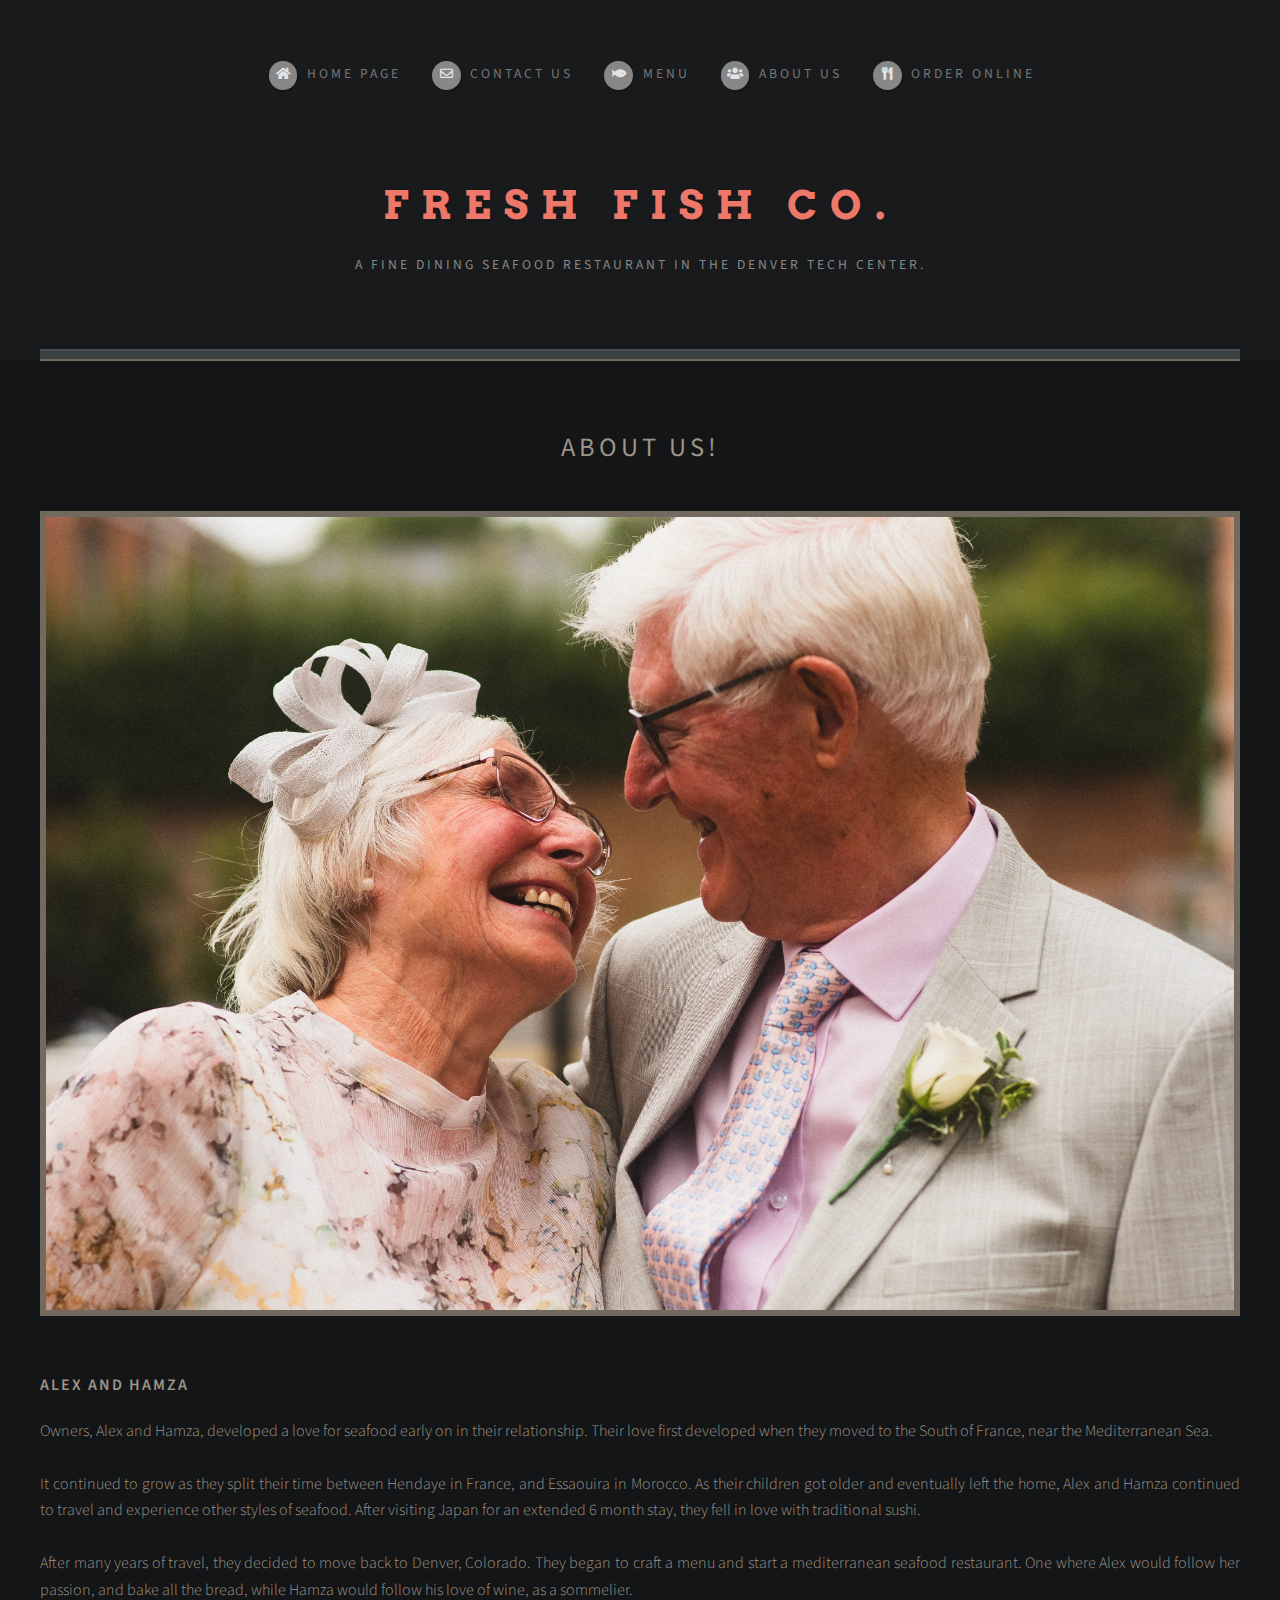
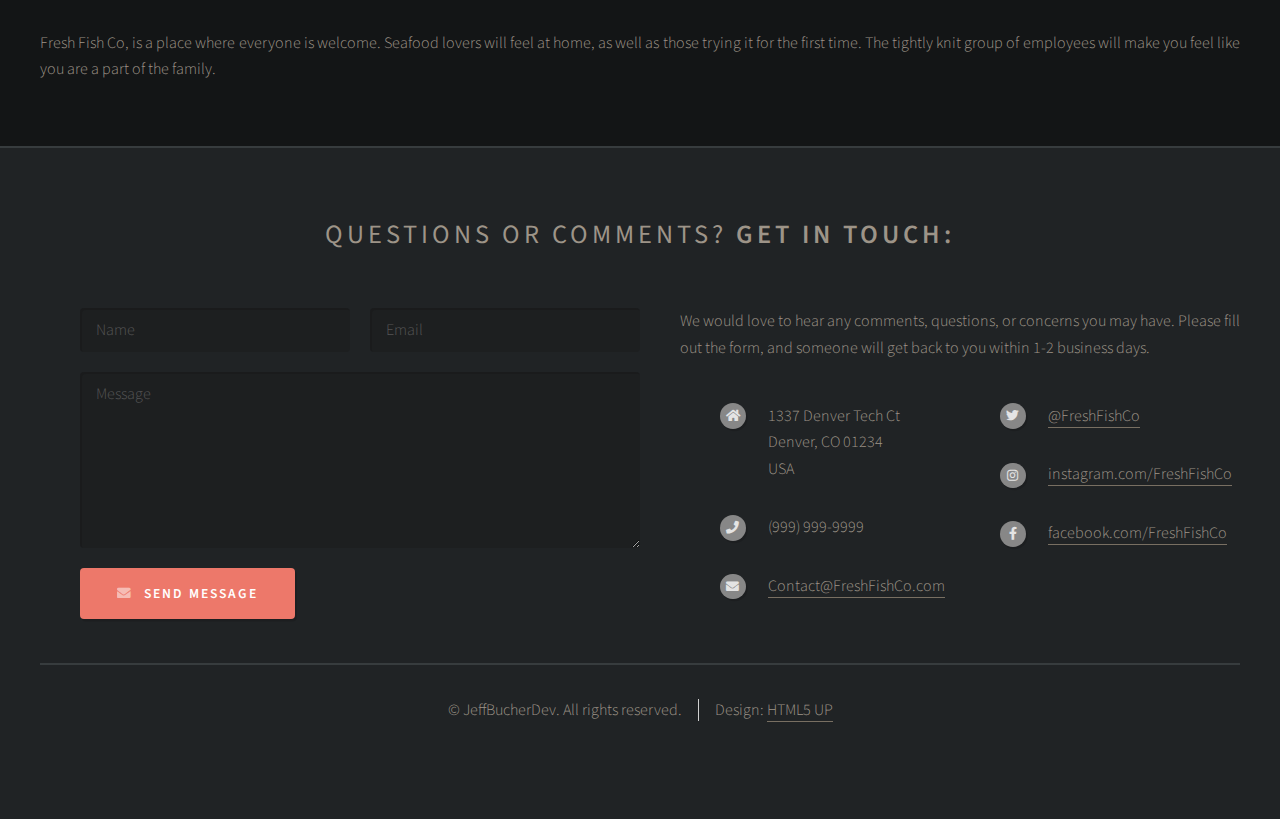
==== commit 4f9e32d6: "added content" ====
--- a/About.html
+++ b/About.html
@@ -138,8 +138,8 @@
 												<li class="icon brands fa-instagram">
 													<a href="#">instagram.com/FreshFishCo</a>
 												</li>
-												<li class="icon brands fa-dribbble">
-													<a href="#">dribbble.com/FreshFishCo</a>
+												<!-- <li class="icon brands fa-dribbble">
+													<a href="#">dribbble.com/FreshFishCo</a> -->
 												</li>
 												<li class="icon brands fa-facebook-f">
 													<a href="#">facebook.com/FreshFishCo</a>
--- a/assets/css/main.css
+++ b/assets/css/main.css
@@ -1486,7 +1486,7 @@
 		-ms-transition: opacity 0.25s ease-in-out;
 		transition: opacity 0.25s ease-in-out;
 		display: inline-block;
-		border: solid 6px rgb(114, 106, 94) !important;
+		border: solid 6px rgb(114, 106, 94) /* !important;*/
 	}
 
 		.image:hover {
@@ -2015,7 +2015,7 @@
 		border: solid 1px #e5e5e5;
 		border-radius: 4px;
 		background: #fff;
-		background: rgba(255, 255, 255, 0.965);
+		background: #3A3F42;
 		box-shadow: 0px 2px 2px 0px rgba(0, 0, 0, 0.1);
 		padding: 0.75em 0 0.5em 0;
 		min-width: 12em;
@@ -2055,7 +2055,7 @@
 			display: block;
 			padding: 0.3em 1em 0.3em 1em;
 			border: 0;
-			border-top: solid 1px #f0f0f0;
+			border-top: solid 1px #726A5E;
 			outline: 0;
 		}
 
@@ -2737,6 +2737,14 @@
 		
 	}
 	#menu-item {		
-		width: 875px;
-		
+		display: flex;
+		justify-content: center;
+		width: 100%;
+		margin-bottom: 3.5rem;
+		border: 0;		
+	}
+	
+	#menuSizing {		
+		/* display: block; */
+		width: 75%;
 	}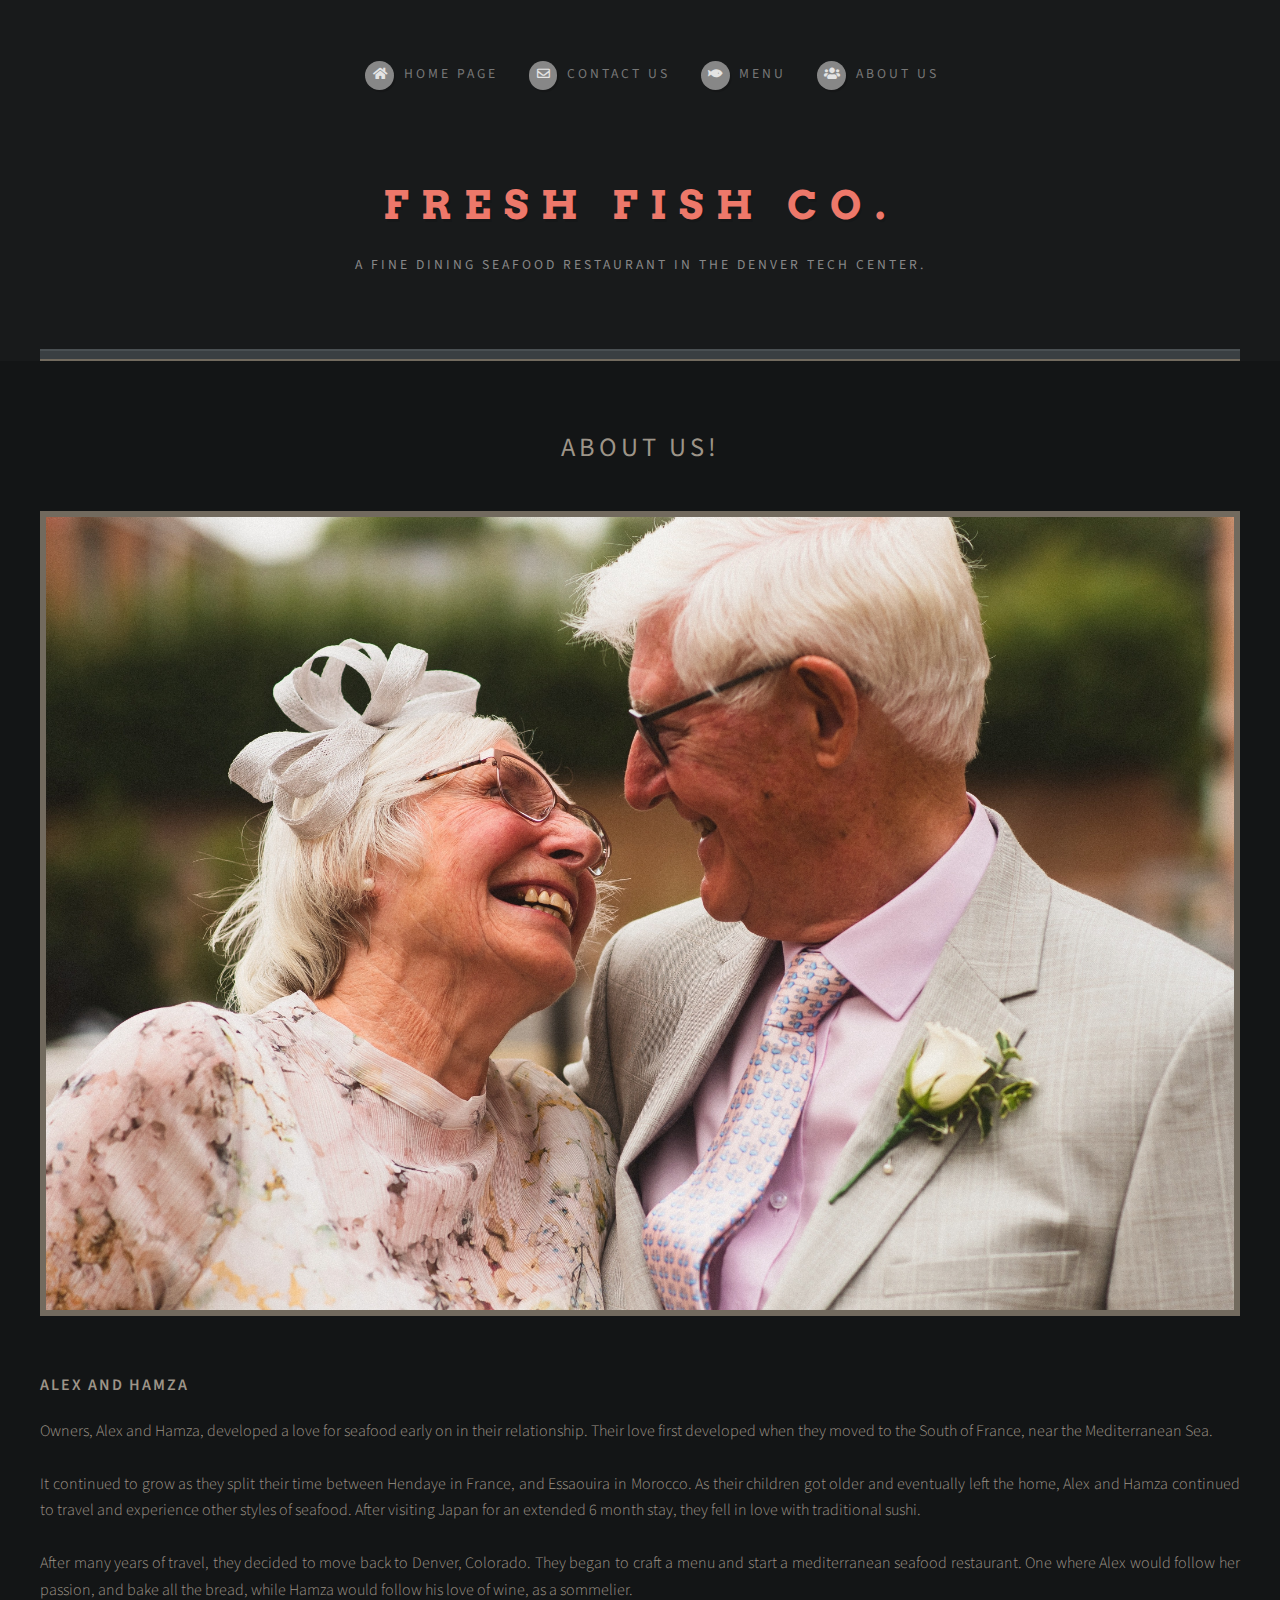
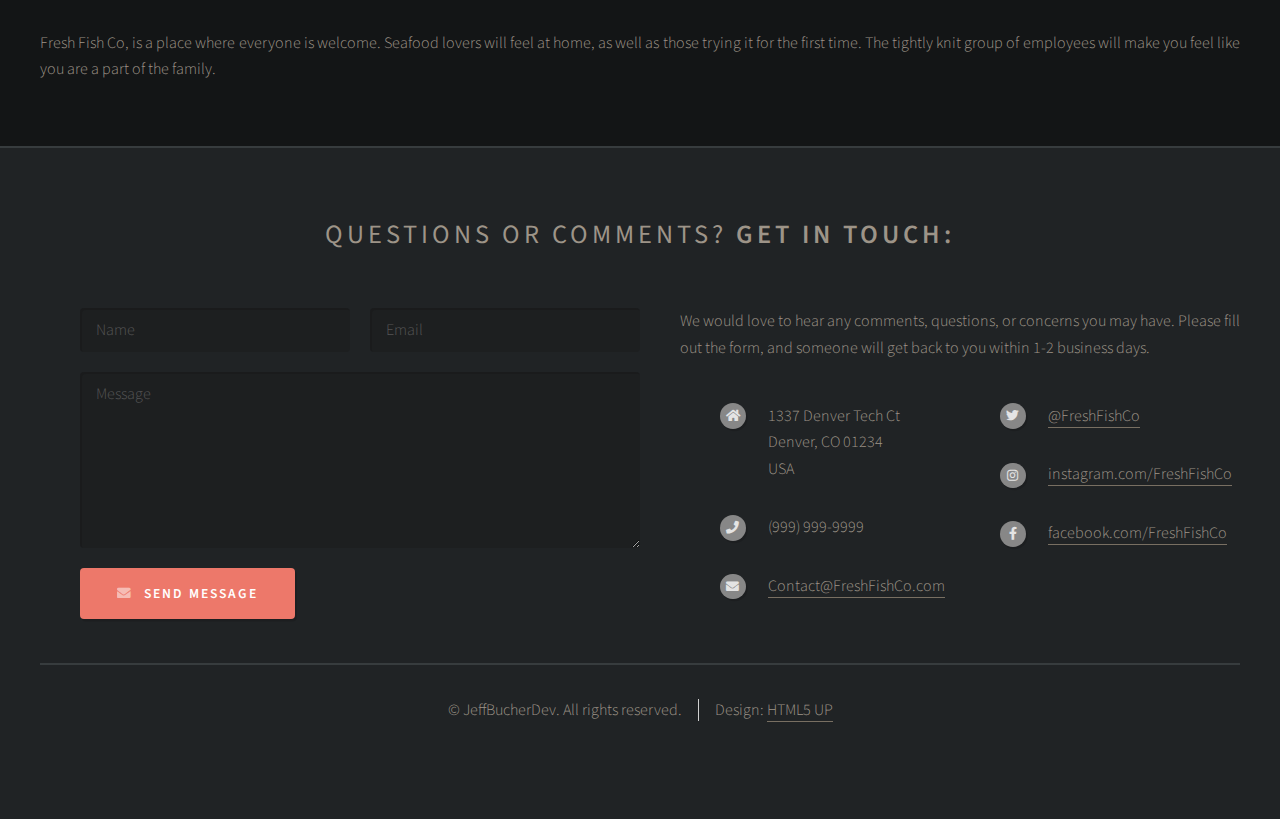
==== commit f7fb6630: "removed dead links" ====
--- a/About.html
+++ b/About.html
@@ -14,7 +14,7 @@
 	<body class="no-sidebar is-preload">
 		<div id="page-wrapper">
 
-<!-- Header -->				
+			<!-- Header -->				
 				<section id="header">
 					<div class="container">
 
@@ -29,15 +29,15 @@
 									<li>
 										<a href="#" class="icon fa-envelope"><span>Contact Us</span></a>
 										<ul>
-											<li><a href="#">Careers</a></li>
-											<li><a href="#">Reservations</a></li>
+											<li><a href="/Careers.html">Careers</a></li>
+											<!-- <li><a href="#">Reservations</a></li> -->
 											<li><a href="#footer">Email Us</a></li>
 											<li>
 												<a href="#">Services</a>
 												<ul>
-													<li><a href="#">Catering</a></li>
-													<li><a href="#">Banquets</a></li>
-													<li><a href="#">Event Hosting</a></li>
+													<li><a href="/Catering.html">Catering</a></li>
+													<li><a href="/Banquets.html">Banquets</a></li>
+													<li><a href="/Events.html">Event Hosting</a></li>
 												</ul>
 											</li>
 											<!-- <li><a href="#">Veroeros feugiat</a></li> -->
@@ -45,7 +45,7 @@
 									</li>
 									<li><a class="icon solid fa-fish" href="Menu.html"><span>Menu</span></a></li>
 									<li><a class="icon solid fa-users" href="About.html"><span>About Us</span></a></li>
-									<li><a class="icon solid fa-utensils" href="#"><span>Order Online</span></a></li>
+									<!-- <li><a class="icon solid fa-utensils" href="#"><span>Order Online</span></a></li> -->
 								</ul>
 							</nav>
 
--- a/assets/css/main.css
+++ b/assets/css/main.css
@@ -2190,6 +2190,7 @@
 		margin: 5em 0 0 0;
 		padding: 5em 0 0 0;
 	}
+	
 
 		#sidebar > section:first-child,
 		#sidebar > article:first-child {
@@ -2746,5 +2747,13 @@
 	
 	#menuSizing {		
 		/* display: block; */
-		width: 75%;
-	}+		width: 65%;
+	}
+
+	/* Events Page */
+
+	ul.divided li {	
+		border-top: solid 2px #3A3F42;
+	}
+
+	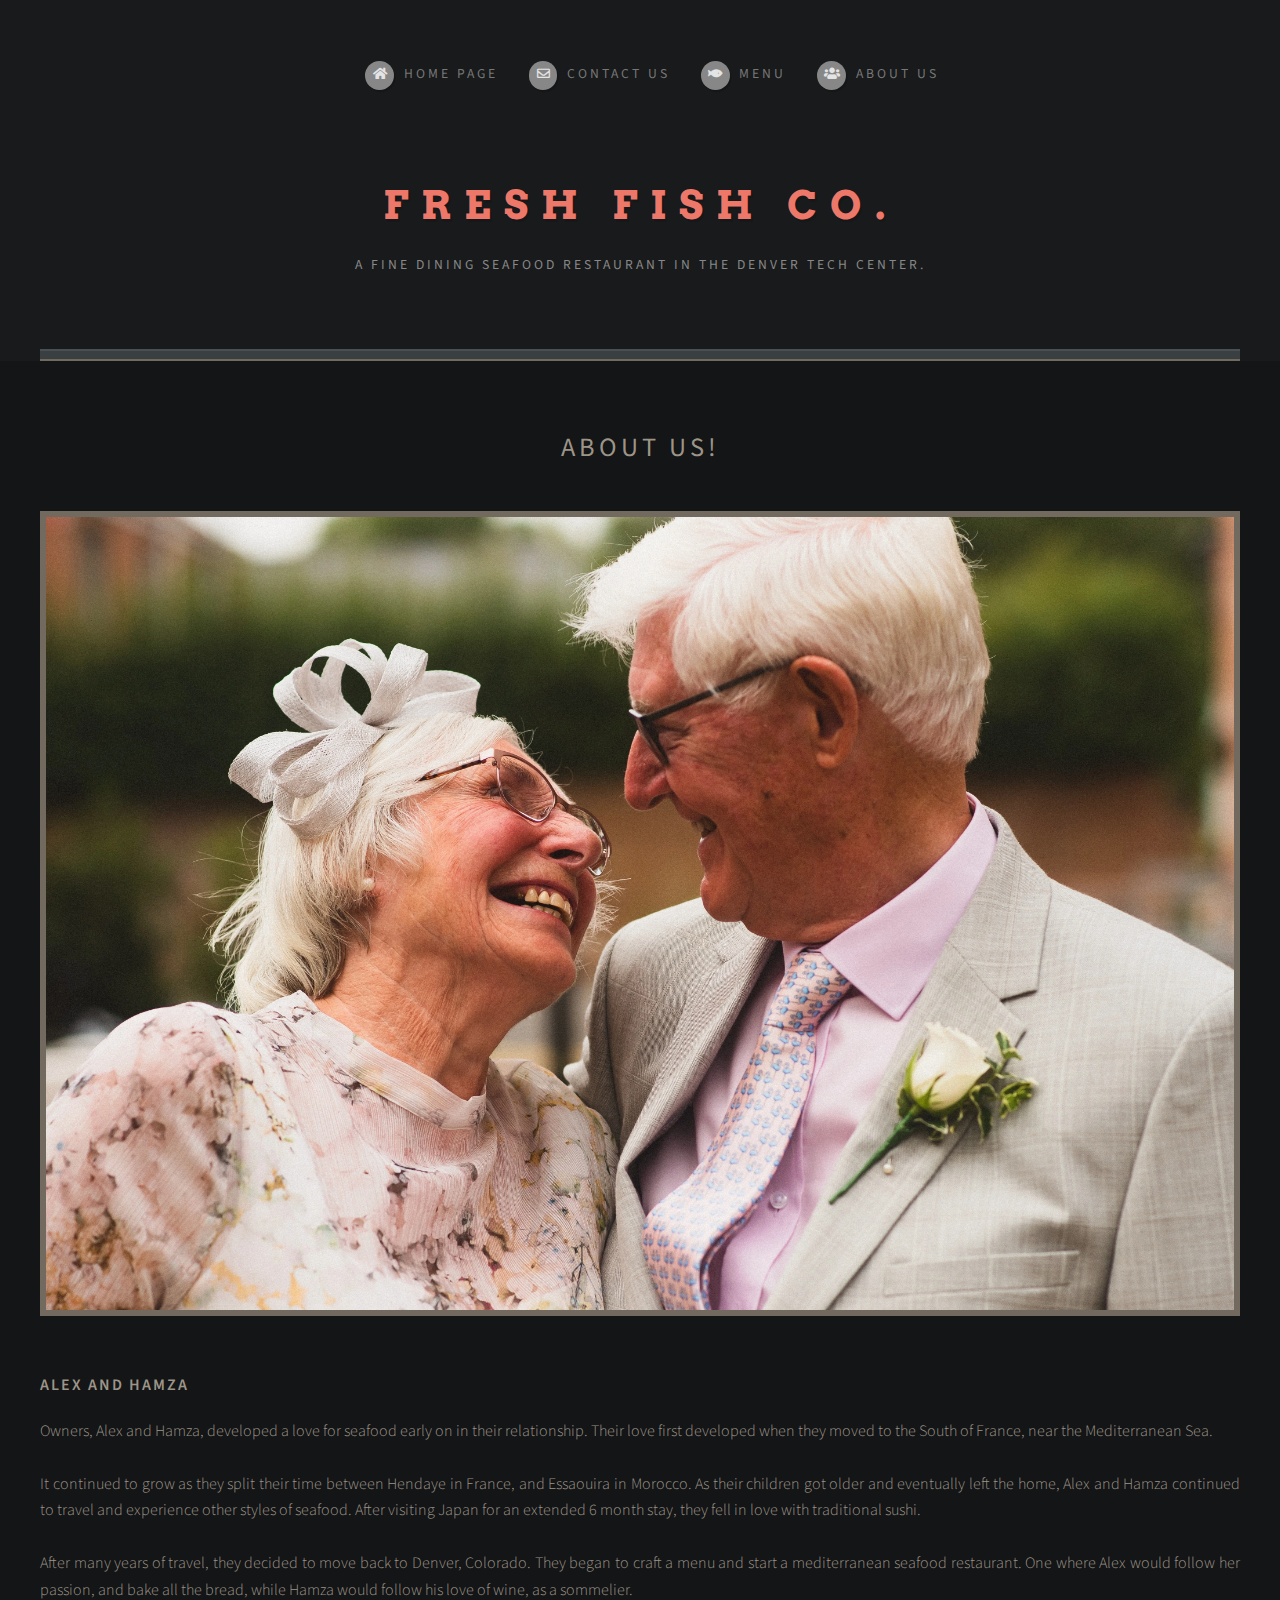
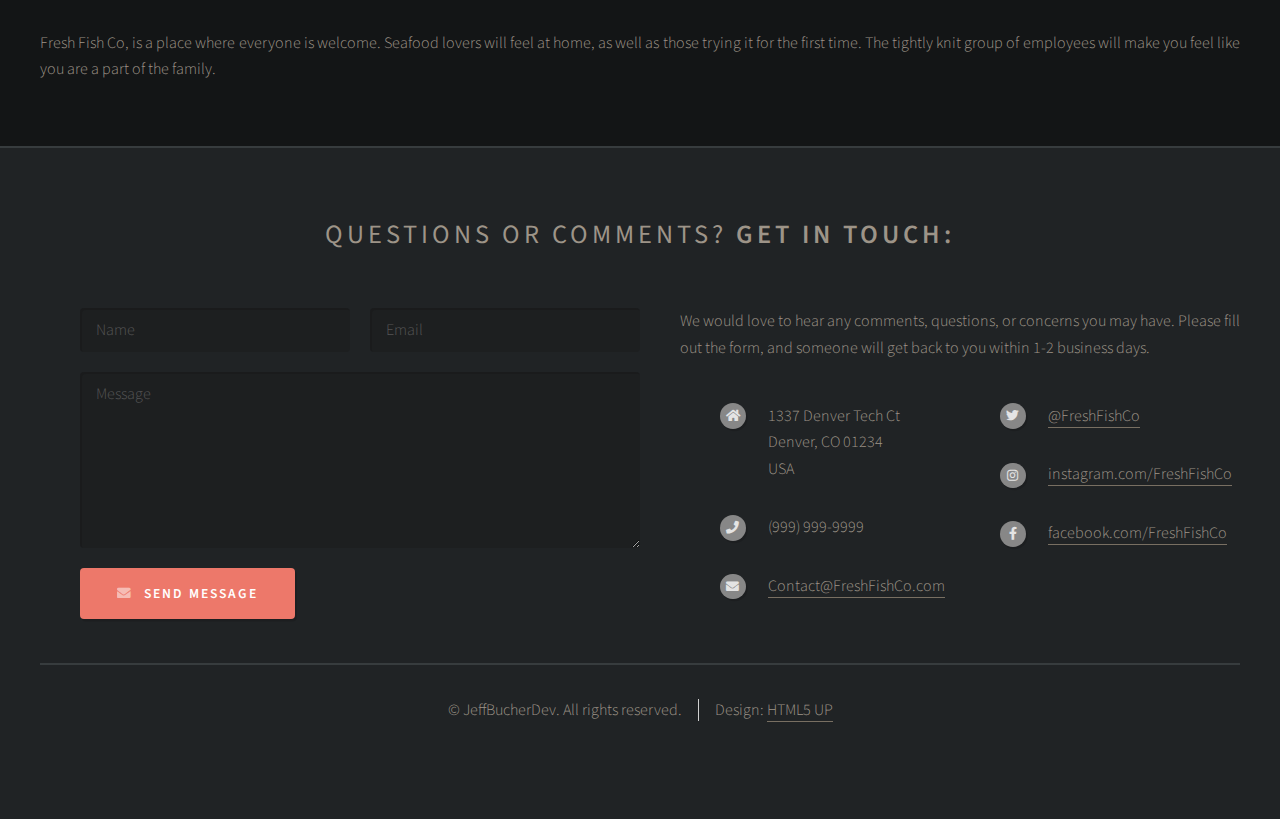
==== commit c0ea2604: "Changed Images to webp" ====
--- a/About.html
+++ b/About.html
@@ -62,7 +62,7 @@
 									<header>
 										<h2>About Us!</h2>
 									</header>
-									<span class="image featured"><img src="images/chino-rocha-QeQ4x_f4fpc-unsplash.jpg" alt="" /></span>
+									<span class="image featured"><img src="images/chino-rocha-QeQ4x_f4fpc-unsplash.webp" alt="Photo of Owners Alex and Hamza" /></span>
 									<h3>Alex and Hamza</h3>
 									<p> Owners, Alex and Hamza, developed a love for seafood early on in their relationship. Their love first developed when they moved to the South of France, near the Mediterranean Sea. 
 										<br>
--- a/assets/css/main.css
+++ b/assets/css/main.css
@@ -2108,7 +2108,7 @@
 		box-shadow: inset 0px -8px 0px 0px rgb(58 63 66), inset 0px 8px 0px 0px rgb(58 63 66);
 		position: relative;
 		text-transform: uppercase;
-		background: url("../../images/banner.jpg");
+		background: url("../../images/banner.webp");
 		background-size: cover;
 		padding: 10em 0;
 	}
@@ -2747,7 +2747,7 @@
 	
 	#menuSizing {		
 		/* display: block; */
-		width: 65%;
+		width: 80%;
 	}
 
 	/* Events Page */
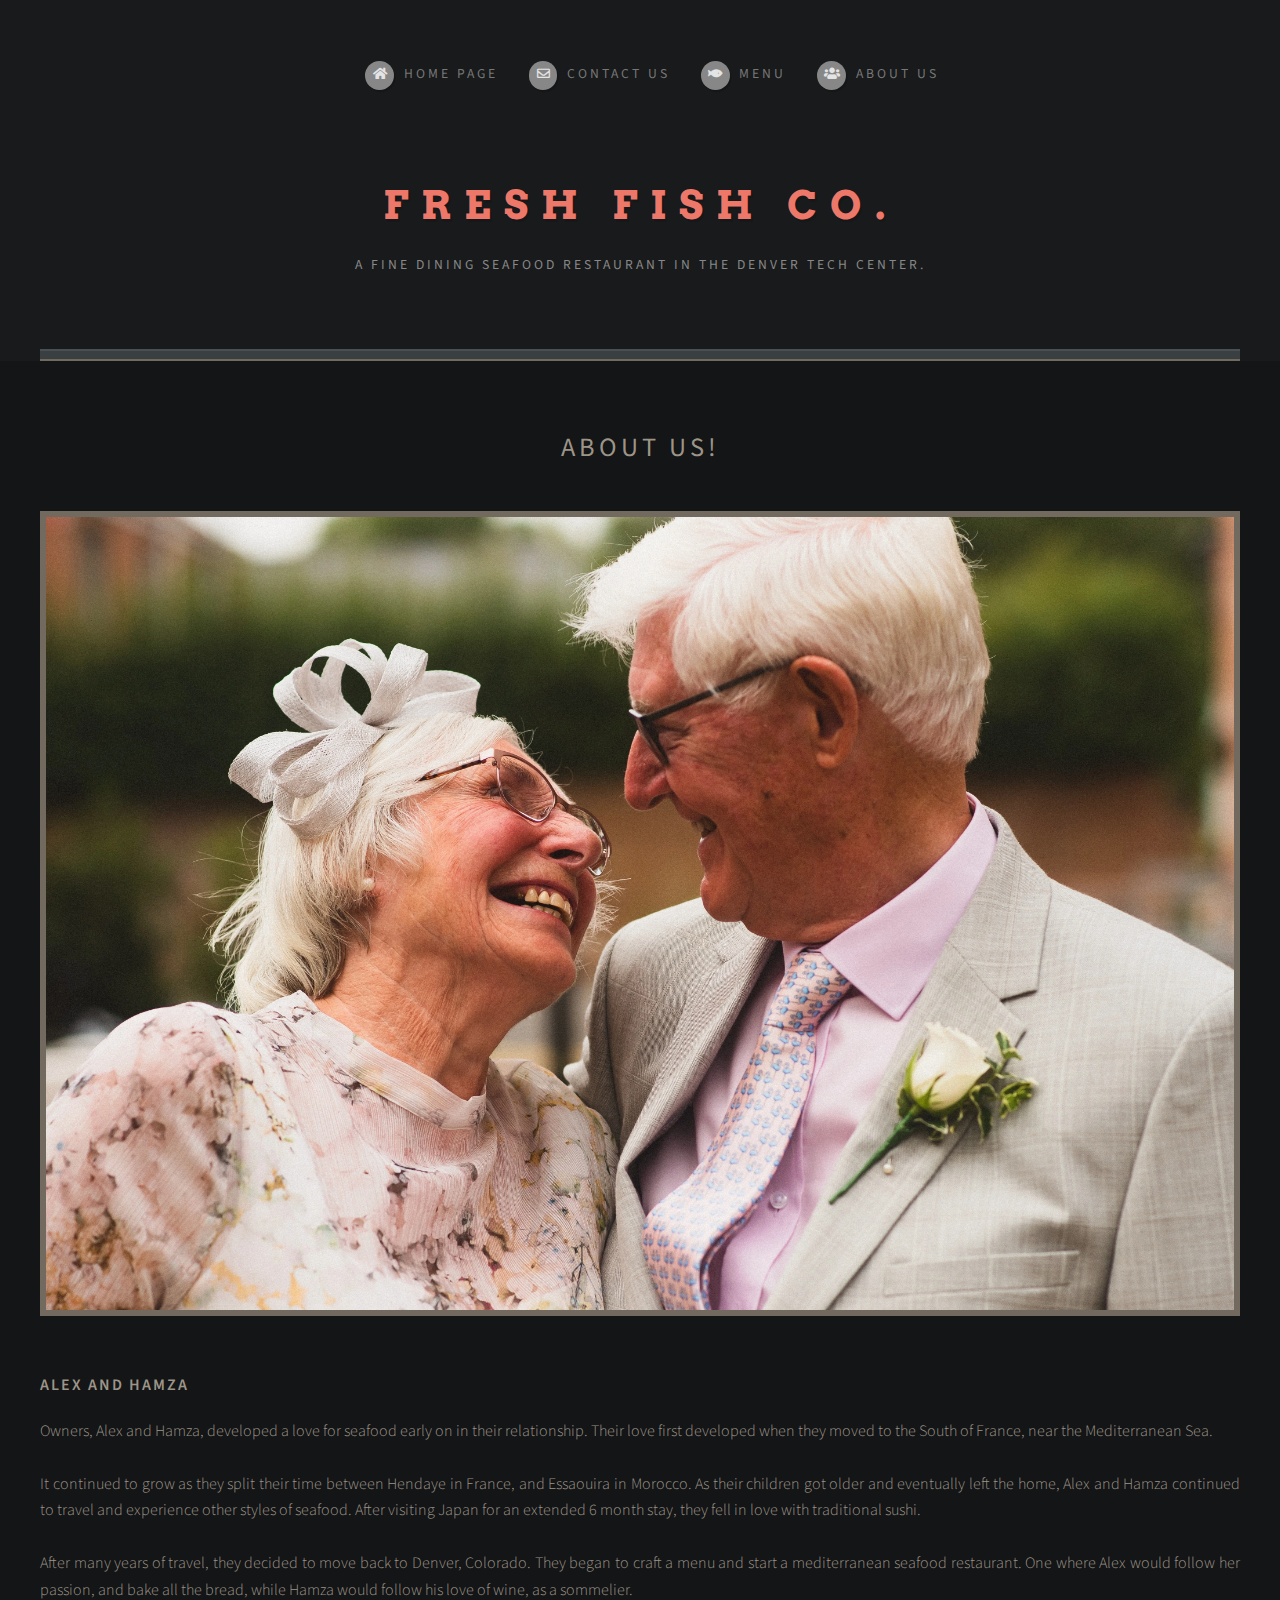
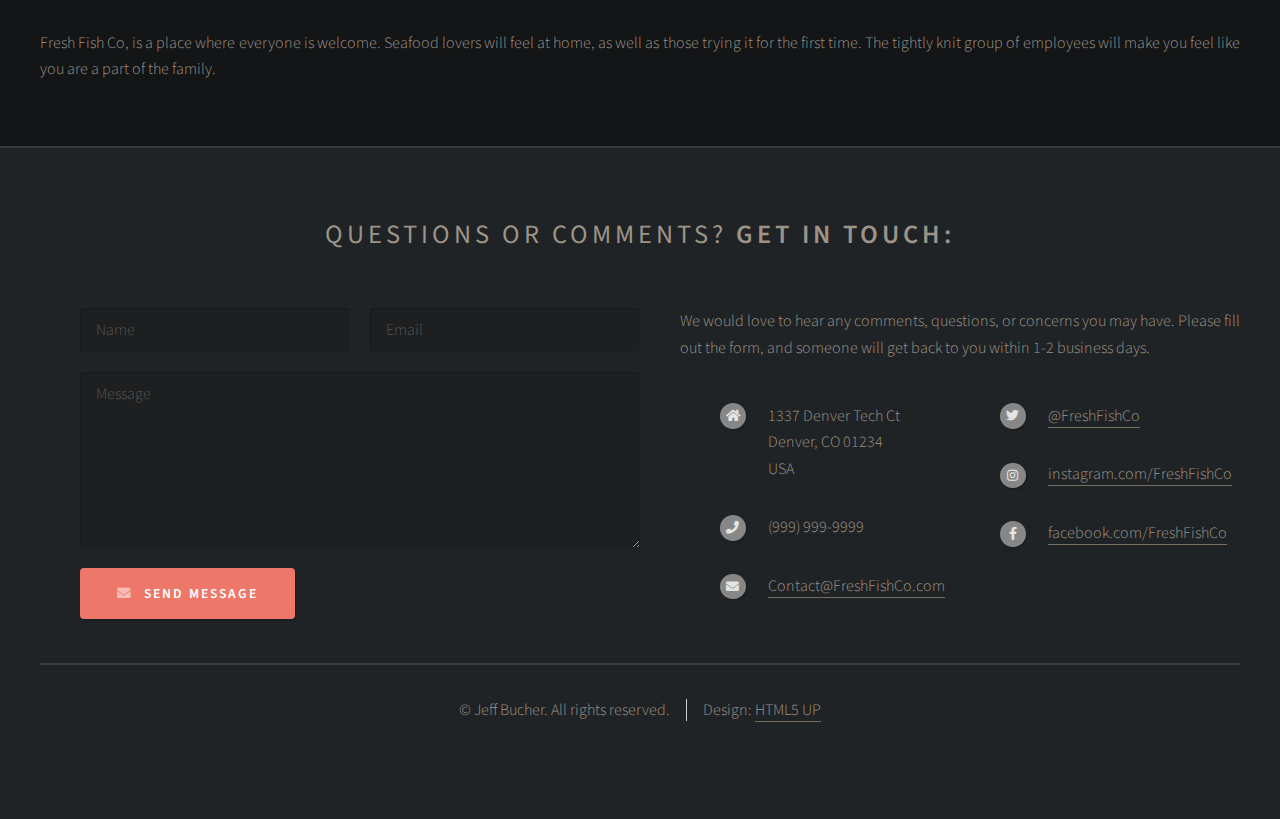
==== commit 4ff05086: "Changed Copyright Message" ====
--- a/About.html
+++ b/About.html
@@ -153,7 +153,7 @@
 					</div>
 					<div id="copyright" class="container">
 						<ul class="links">
-							<li>&copy; JeffBucherDev. All rights reserved.</li><li>Design: <a href="http://html5up.net">HTML5 UP</a></li>
+							<li>&copy; Jeff Bucher. All rights reserved.</li><li>Design: <a href="http://html5up.net">HTML5 UP</a></li>
 						</ul>
 					</div>
 				</section>
